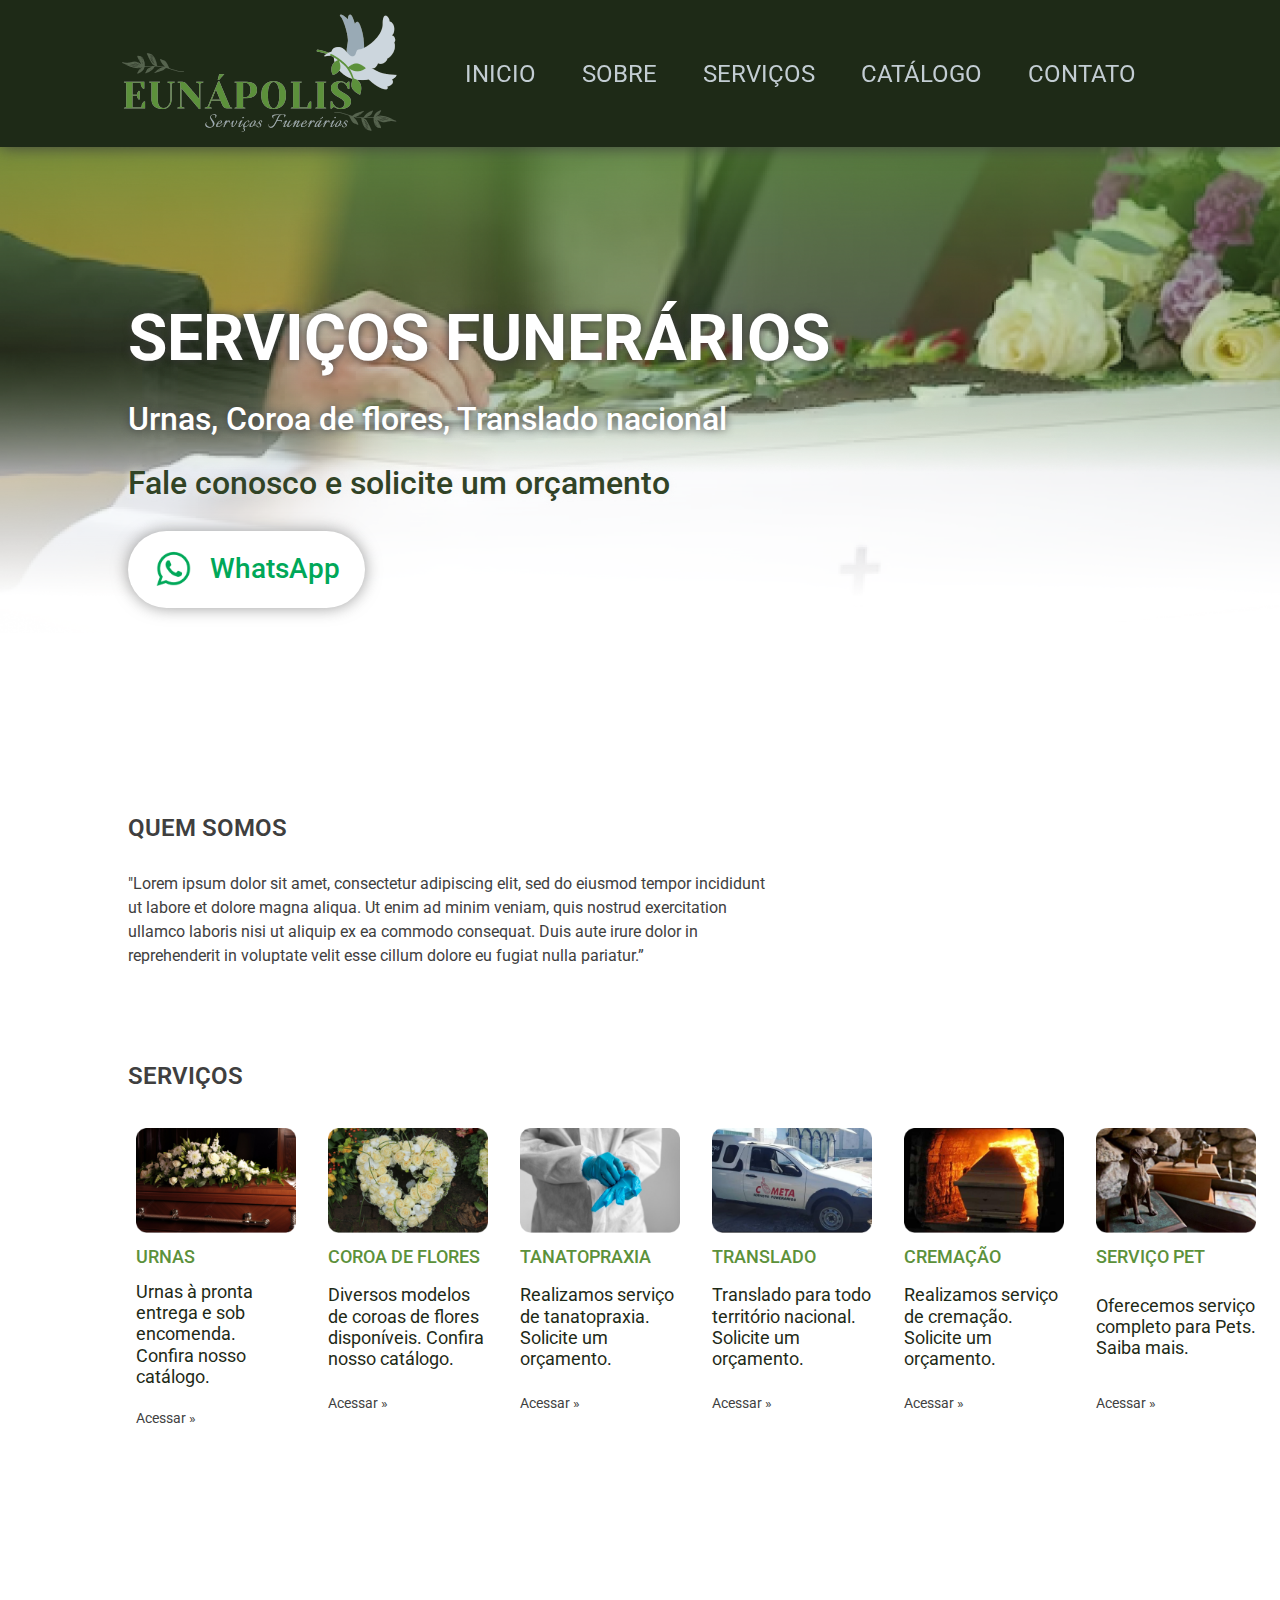
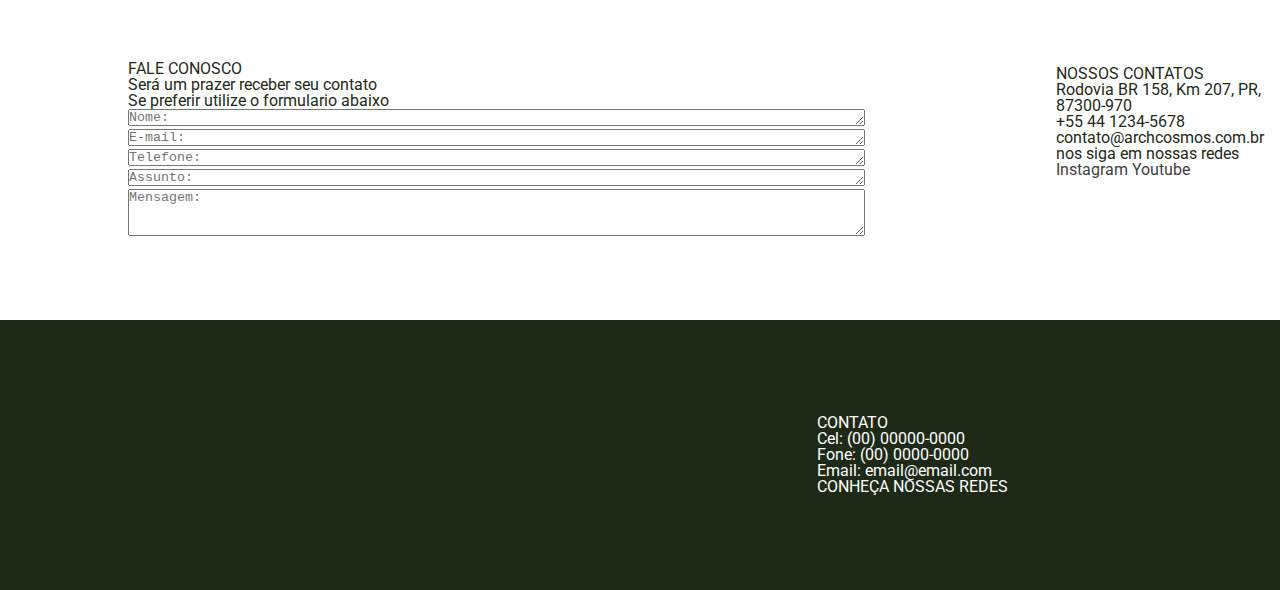
==== index.html @ b4d2496e "About and Service pages" ====
<!DOCTYPE html>
<html lang="pt-br">

<head>
  <meta charset="UTF-8" />
  <meta name="viewport" content="width=device-width, initial-scale=1.0" />

  <!-- style -->
  <link rel="stylesheet" href="reset.css" />
  <link rel="stylesheet" href="style.css" />

  <!-- fonts -->
  <link rel="preconnect" href="https://fonts.googleapis.com">
  <link rel="preconnect" href="https://fonts.gstatic.com" crossorigin>
  <link href="https://fonts.googleapis.com/css2?family=Roboto:wght@300;400;500;700;900&display=swap" rel="stylesheet">

  <title>Eunápolis</title>
  <link rel="icon" href="imagens/pombo.png" />
</head>

<body>
  <!--CABEÇALHO-->
  <header id="header">
    <nav>
      <img src="imagens/EunápolisLogo.png" alt="" class="logo" />
      <ul class="cabecalho">
        <li class="cabecalhoText">
          <ul class="menu">
            <li><a href="#home">INICIO</a></li>
            <li><a href="#about">SOBRE</a></li>
            <li><a href="#service">SERVIÇOS</a></li>
            <li><a href="">CATÁLOGO</a></li>
            <li><a href="#contact">CONTATO</a></li>
          </ul>
        </li>
      </ul>
    </nav>
  </header>
  <!--CONTEUDO-->
  <main>
    <section class="show" id="home">
      <img src="imagens/Rectangle 9.png" alt="" class="imgFundo" />
      <img src="imagens/Rectangle 11.png" alt="" class="imgFrot" />
      <div class="banner">
        <h1 class="titleShow">SERVIÇOS FUNERÁRIOS</h1>
        <h2 class="subtittleShow">
          Urnas, Coroa de flores, Translado nacional
        </h2>
        <h2 class="subtittleShow2">Fale conosco e solicite um orçamento</h2>
        <a href="" class="btn"><img src="imagens/whatsappLogo.png" alt="Logo WhatsApp">WhatsApp</a>
      </div>
    </section>
    <section class="about" id="about">
      <div>
        <h2>QUEM SOMOS</h2>
        <p>
          "Lorem ipsum dolor sit amet, consectetur adipiscing elit, sed do
          eiusmod tempor incididunt ut labore et dolore magna aliqua. Ut enim ad
          minim veniam, quis nostrud exercitation ullamco laboris nisi ut
          aliquip ex ea commodo consequat. Duis aute irure dolor in
          reprehenderit in voluptate velit esse cillum dolore eu fugiat nulla
          pariatur.”
        </p>
      </div>
      <div>
        <img src="imagens/EUNÁPOLISlogo.png" alt="" />
      </div>
    </section>
    <!--SERVIÇOS-->
    <section class="service" id="service">
      <h2 id="servico">SERVIÇOS</h2>
      <ul class="servicos">
        <li class="card-service">
          <div>
            <img src="imagens/urna.png" alt="" />
            <div>
              <h3 class="serviceTitle">URNAS</h3>
            </div>
          </div>
          <div>
            <p>
              Urnas à pronta entrega e sob encomenda. Confira nosso catálogo.
            </p>
            <a href="">Acessar &raquo;</a>
          </div>
        </li>
        <li class="card-service">
          <div>
            <img src="imagens/coroa_de_flor.png" alt="" />
            <div>
              <h3 class="serviceTitle">COROA DE FLORES</h3>
            </div>
          </div>
          <div>
            <p>
              Diversos modelos de coroas de flores disponíveis. Confira nosso
              catálogo.
            </p>
            <a href="">Acessar &raquo;</a>
          </div>
        </li>
        <li class="card-service">
          <div>
            <img src="imagens/tanopraxia.png" alt="" />
            <div>
              <h3 class="serviceTitle">TANATOPRAXIA</h3>
            </div>
          </div>
          <div>
            <p>Realizamos serviço de tanatopraxia. Solicite um orçamento.</p>
            <a href="">Acessar &raquo;</a>
          </div>
        </li>
        <li class="card-service">
          <div>
            <img src="imagens/translado.png" alt="" />
            <div>
              <h3 class="serviceTitle">TRANSLADO</h3>
            </div>
          </div>
          <div>
            <p>
              Translado para todo território nacional. Solicite um orçamento.
            </p>
            <a href="">Acessar &raquo;</a>
          </div>
        </li>
        <li class="card-service">
          <div>
            <img src="imagens/cremação.png" alt="" />
            <div>
              <h3 class="serviceTitle">CREMAÇÃO</h3>
            </div>
          </div>
          <div>
            <p>Realizamos serviço de cremação. Solicite um orçamento.</p>
            <a href="">Acessar &raquo;</a>
          </div>
        </li>
        <li class="card-service">
          <div>
            <img src="imagens/pet.png" alt="" />
            <div>
              <h3 class="serviceTitle">SERVIÇO PET</h3>
            </div>
          </div>
          <div>
            <p>Oferecemos serviço completo para Pets. Saiba mais.</p>
            <a href="">Acessar &raquo;</a>
          </div>
        </li>
      </ul>
      <!--contato-->
    </section>
    <section class="comunica" id="contact">
      <section class="comunica_texto">
        <section class="comunica_texto_formulario">
          <h1>FALE CONOSCO</h1>
          <p>Será um prazer receber seu contato</p>
          <p>Se preferir utilize o formulario abaixo</p>
          <textarea name="Nome" id="Nm" cols="90" rows="1" placeholder="Nome:"></textarea>
          <textarea name="E-mail" id="mail" cols="90" rows="1" placeholder="E-mail:"></textarea>
          <textarea name="Telefone" id="obs" cols="90" rows="1" placeholder="Telefone:"></textarea>
          <textarea name="Assunto" id="obs" cols="90" rows="1" placeholder="Assunto:"></textarea>
          <textarea name="Mensagem:" id="obs" cols="90" rows="3" placeholder="Mensagem:"></textarea>
        </section>
        <section class="comunica_texto_contato">
          <h1>NOSSOS CONTATOS</h1>
          <p>Rodovia BR 158, Km 207, PR, 87300-970</p>
          <p>+55 44 1234-5678</p>
          <p>contato@archcosmos.com.br</p>
          <h2>nos siga em nossas redes</h2>
          <section class="explica_links">
            <a href="" class="explica_link">Instagram</a>
            <a href="" class="explica_link" img>Youtube</a>
          </section>
        </section>
      </section>
    </section>
  </main>
  <!--RODAPÉ-->
  <section>
    <footer class="rodape">
      <img src="imagens/EUNÁPOLISlogo.png" alt="">
      <section>
        <p>CONTATO</p>
        <p>Cel: (00) 00000-0000</p>
        <p>Fone: (00) 0000-0000</p>
        <p>Email: email@email.com</p>
        <p>CONHEÇA NOSSAS REDES</p>
      </section>
    </footer>
  </section>
</body>

</html>
---- style.css ----
@import url('https://fonts.googleapis.com/css2?family=Roboto&display=swap');

* {
    box-sizing: border-box;
    margin: 0;
    padding: 0;
}

/* base */
:root {
    --color-primary: #1e2a17;
    --color-white: white;
    --color-gray: #3f3f3f;
    --color-light-gray: #c3cdd3;
    --color-green: #314326;
    --color-custom: #5c913b;
    font-family: 'Roboto', sans-serif;
    font-family: "Roboto", sans-serif;
    font-style: normal;
    margin: 0%;
    padding: 0%; 
    scroll-behavior: smooth;
}

main {
    margin-top: 5.7rem;
    position: relative;
    display: inline-block;
}

header {
    padding: 0.75rem 6.5rem;
}

section {
    justify-content: center;
}

section:first-child {
    margin-top: 3.5rem;
}

a {
    text-decoration: none;
    color: var(--color-gray);
}

#about,
#service,
#contact {
    padding: 3rem 8rem;
}

/* navigation */
#header {
    width: 100%;
    position: fixed;
    top: 0;
    z-index: 100;
    background-color: var(--color-primary);
    box-shadow: 0 0 1rem var(--color-gray);
}

nav {
    display: flex;
    justify-content: space-between;
}

nav img{
    height: min-content;
}

.cabecalho {
    display: flex;
    justify-content: space-around;
    align-items: center;
}

.cabecalho li {
    list-style: none;
    display: inline;
    margin: 0 20px;
    font-size: 1.5rem;
    font-weight: 400;
}

.cabecalho li a {
    color: var(--color-light-gray);
}

/* home */
.show img {
    max-width: 100%;
    height: auto;
}

.show img {
    max-width: 100%;
    height: auto;
    position: absolute;
    z-index: -1;
}

.imgFundo {
    z-index: -2;
}

.banner {
    padding: 10rem 8rem;
}

.banner h1, 
.banner h2 {
    margin-bottom: 2rem;
}

.titleShow {
    color: var(--color-white);
    font-size: 4rem; /* Added font-size property */
    font-weight: 700;
    text-shadow: 0 0 0.5rem var(--color-gray);
}

.subtittleShow {
    color: var(--color-white);
    font-size: 2rem;
    font-weight: 500;
    text-shadow: 0 0 0.5rem var(--color-gray);
}

.subtittleShow2 {
    color: var(--color-green);
    font-size: 2rem;
    font-weight: 500;
    text-shadow: 0 0 0.5rem rgba(241, 241, 241, 0.75);
}

.show .btn {
    background-color: var(--color-white);
    display: flex;
    justify-content: center;
    align-items: center;
    width: 18.5vw;
    height: 8.5vh;
    color: #00A859;
    box-shadow: 0 0 1rem rgba(122, 122, 122, 0.75);
    border-radius: 25rem;
    font-size: 1.75rem;
    font-weight: 500;
}

.show .btn img {
    position: relative;
    z-index: 0;
    height: 2.5rem;
    margin-right: 1rem;
}

/* about */
.about {
    display: flex;
    justify-content: space-between;
    color: var(--color-gray);
    line-height: 1.5em;
}

.about h2 {
    font-weight: 600;
    font-size: 1.5rem;
    color: var(--color-gray);
    margin-bottom: 2rem;
}

.about div {
    max-width: 40rem;
}

.about img {
    width: 110%;
}

/* services */
.service h2 {
    font-weight: 600;
    font-size: 1.5rem;
    color: var(--color-gray);
    margin-bottom: 2rem;
}

.servicos p {
    font-size: 1.1rem;
    line-height: 1.2em;
    color: var(--color-primary);
    margin-bottom: 1rem;
}
.servicos h3 {
    font-size: 1.1rem;
    color: var(--color-custom);
    font-weight: 500;
}
.servicos {
    display: flex;
    justify-content: space-around;
    height: 300px ;
    color: var(--color-white);
}

.card-service {
    margin: 0 0.5rem;
    padding: 0.5rem;
    display: grid;
}

.servicos li:first-child {
    margin: 0 0.5rem 0 0;
}

.servicos li:last-child {
    margin: 0 0 0 0.5rem;
}

.card-service div {
    width: 100%;
    margin-bottom: 0.5rem;
    height: fit-content;
    display: grid;
}

.card-service div:last-child {
    height: 100%;
}

.card-service div div {
    justify-content: start;
}

.card-service img {
    margin-bottom: 1rem;
    width:10rem;
    height: auto;
}

.card-service a {
    font-size: 0.9rem;
    align-self: end;
}


.comunica_texto {
    display: flex;
    justify-content: space-between;
    align-items: center;
    height: 300px;
    color: var(--color-primary);
}




.rodape {
    display: flex;
    justify-content: space-around;
    align-items: center;
    height: 270px;
    background-color: var(--color-primary);
    color: var(--color-white);
}
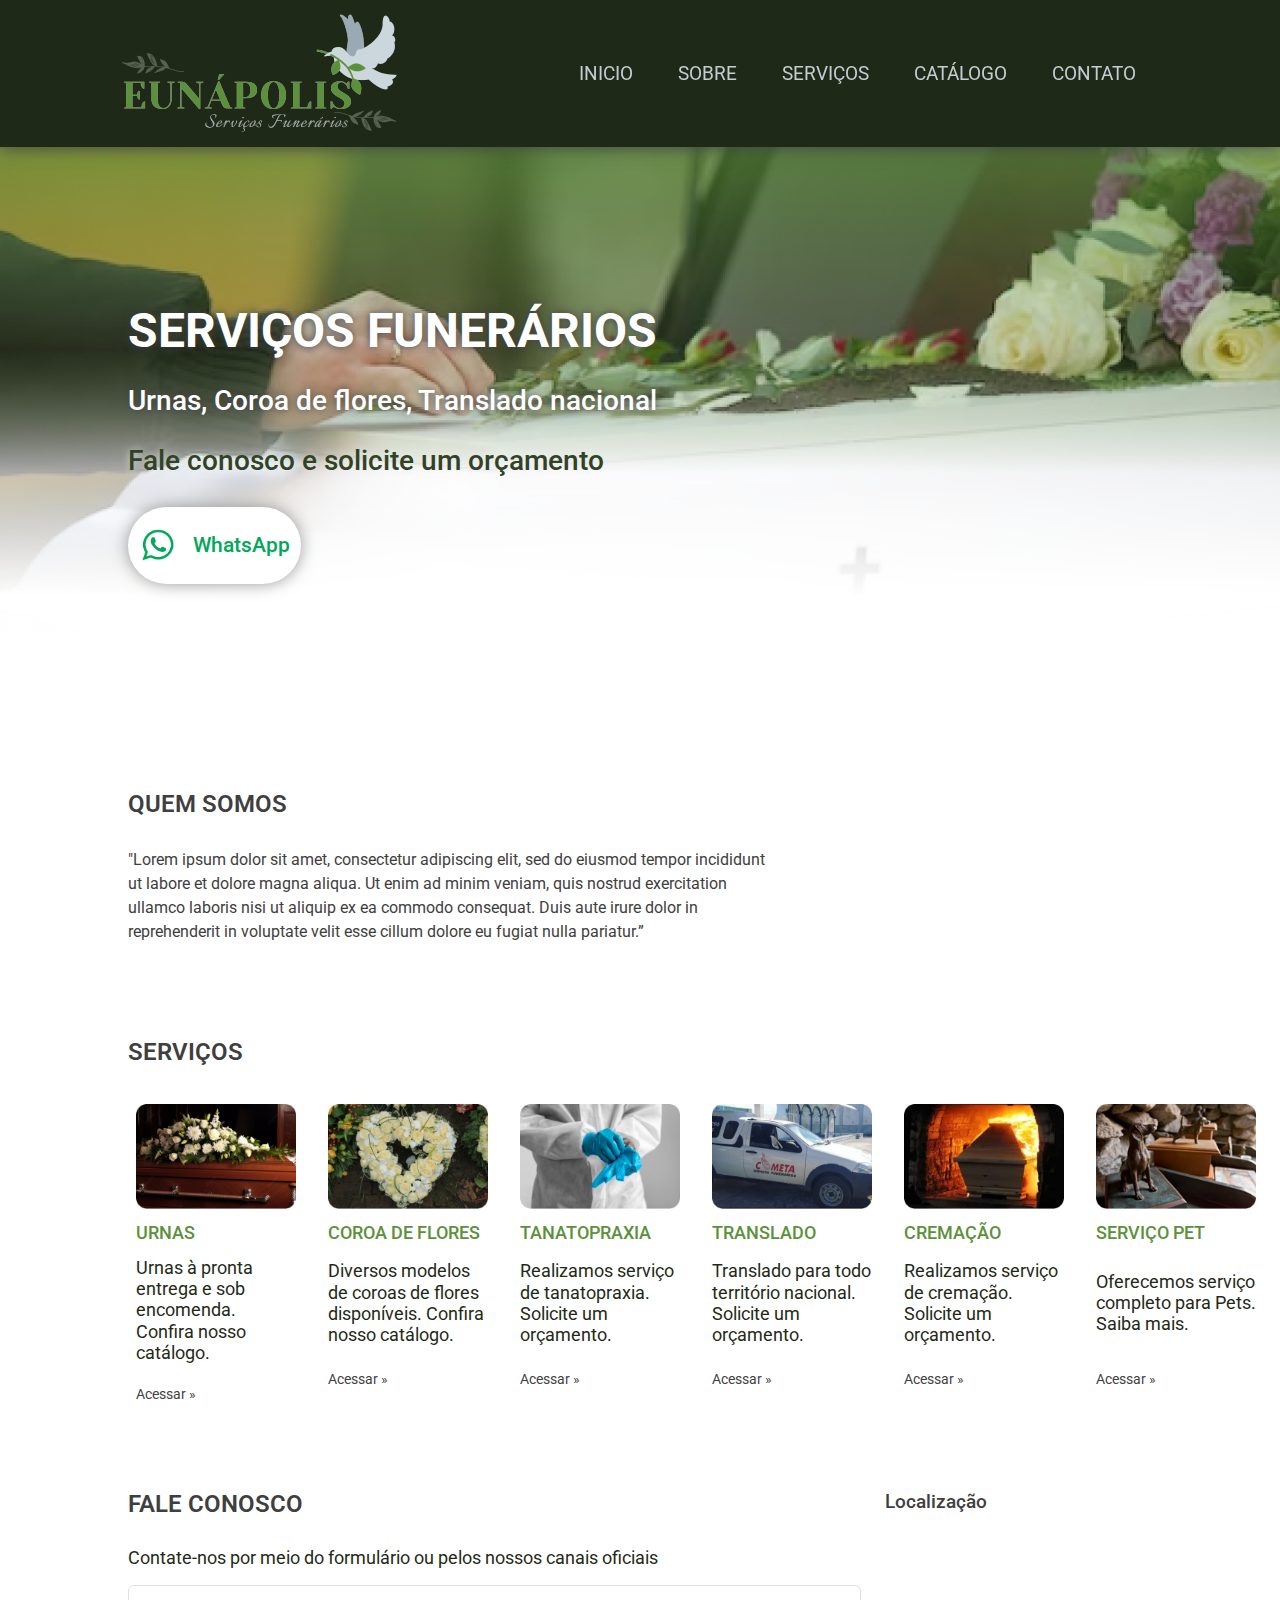
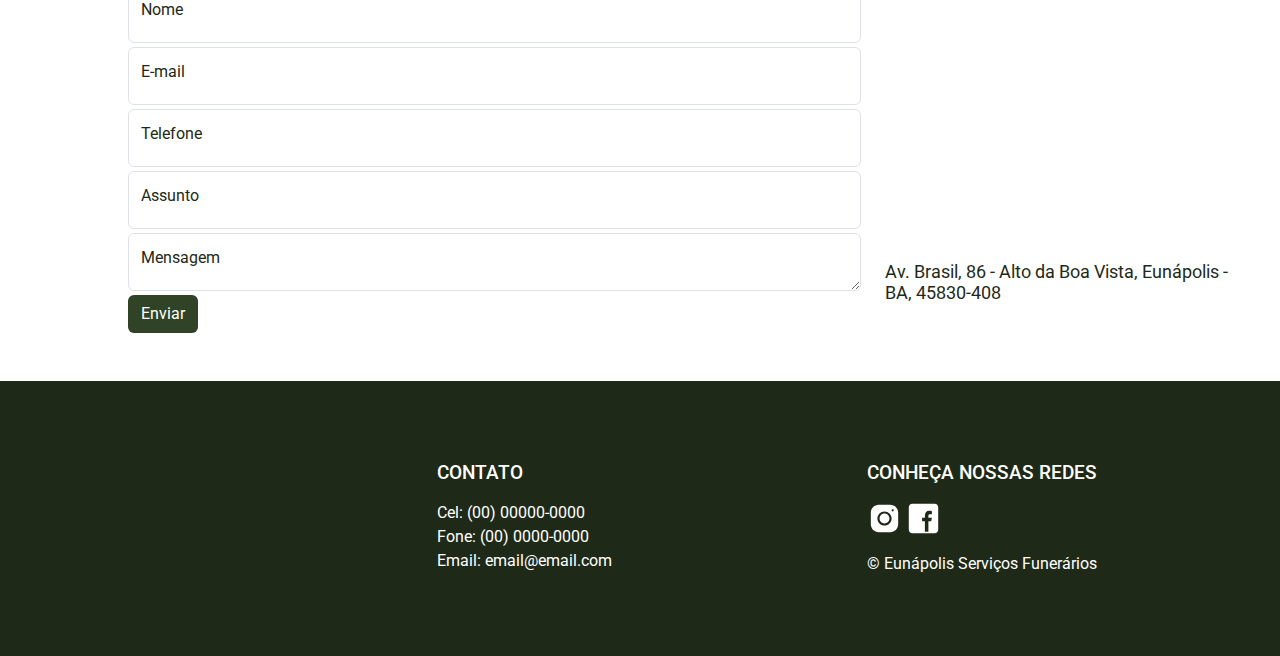
==== commit e2112de8: "Formulário de contato e footer" ====
--- a/index.html
+++ b/index.html
@@ -5,6 +5,15 @@
   <meta charset="UTF-8" />
   <meta name="viewport" content="width=device-width, initial-scale=1.0" />
 
+  <!-- bootstrap -->
+  <link href="https://cdn.jsdelivr.net/npm/bootstrap@5.3.3/dist/css/bootstrap.min.css" rel="stylesheet"
+    integrity="sha384-QWTKZyjpPEjISv5WaRU9OFeRpok6YctnYmDr5pNlyT2bRjXh0JMhjY6hW+ALEwIH" crossorigin="anonymous">
+  <script src="https://cdn.jsdelivr.net/npm/@popperjs/core@2.11.8/dist/umd/popper.min.js"
+    integrity="sha384-I7E8VVD/ismYTF4hNIPjVp/Zjvgyol6VFvRkX/vR+Vc4jQkC+hVqc2pM8ODewa9r"
+    crossorigin="anonymous"></script>
+  <script src="https://cdn.jsdelivr.net/npm/bootstrap@5.3.3/dist/js/bootstrap.min.js"
+    integrity="sha384-0pUGZvbkm6XF6gxjEnlmuGrJXVbNuzT9qBBavbLwCsOGabYfZo0T0to5eqruptLy"
+    crossorigin="anonymous"></script>
   <!-- style -->
   <link rel="stylesheet" href="reset.css" />
   <link rel="stylesheet" href="style.css" />
@@ -23,7 +32,7 @@
   <header id="header">
     <nav>
       <img src="imagens/EunápolisLogo.png" alt="" class="logo" />
-      <ul class="cabecalho">
+      <ul class="header">
         <li class="cabecalhoText">
           <ul class="menu">
             <li><a href="#home">INICIO</a></li>
@@ -51,19 +60,21 @@
       </div>
     </section>
     <section class="about" id="about">
-      <div>
-        <h2>QUEM SOMOS</h2>
-        <p>
-          "Lorem ipsum dolor sit amet, consectetur adipiscing elit, sed do
-          eiusmod tempor incididunt ut labore et dolore magna aliqua. Ut enim ad
-          minim veniam, quis nostrud exercitation ullamco laboris nisi ut
-          aliquip ex ea commodo consequat. Duis aute irure dolor in
-          reprehenderit in voluptate velit esse cillum dolore eu fugiat nulla
-          pariatur.”
-        </p>
-      </div>
-      <div>
-        <img src="imagens/EUNÁPOLISlogo.png" alt="" />
+      <div class="row">
+        <div class="col-7 me-5">
+          <h2>QUEM SOMOS</h2>
+          <p>
+            "Lorem ipsum dolor sit amet, consectetur adipiscing elit, sed do
+            eiusmod tempor incididunt ut labore et dolore magna aliqua. Ut enim ad
+            minim veniam, quis nostrud exercitation ullamco laboris nisi ut
+            aliquip ex ea commodo consequat. Duis aute irure dolor in
+            reprehenderit in voluptate velit esse cillum dolore eu fugiat nulla
+            pariatur.”
+          </p>
+        </div>
+        <div class="col-4 ms-5 d-flex align-items-center">
+          <img src="imagens/EUNÁPOLISlogo.png" alt="" />
+        </div>
       </div>
     </section>
     <!--SERVIÇOS-->
@@ -152,45 +163,84 @@
       </ul>
       <!--contato-->
     </section>
-    <section class="comunica" id="contact">
-      <section class="comunica_texto">
-        <section class="comunica_texto_formulario">
-          <h1>FALE CONOSCO</h1>
-          <p>Será um prazer receber seu contato</p>
-          <p>Se preferir utilize o formulario abaixo</p>
-          <textarea name="Nome" id="Nm" cols="90" rows="1" placeholder="Nome:"></textarea>
-          <textarea name="E-mail" id="mail" cols="90" rows="1" placeholder="E-mail:"></textarea>
-          <textarea name="Telefone" id="obs" cols="90" rows="1" placeholder="Telefone:"></textarea>
-          <textarea name="Assunto" id="obs" cols="90" rows="1" placeholder="Assunto:"></textarea>
-          <textarea name="Mensagem:" id="obs" cols="90" rows="3" placeholder="Mensagem:"></textarea>
-        </section>
-        <section class="comunica_texto_contato">
-          <h1>NOSSOS CONTATOS</h1>
-          <p>Rodovia BR 158, Km 207, PR, 87300-970</p>
-          <p>+55 44 1234-5678</p>
-          <p>contato@archcosmos.com.br</p>
-          <h2>nos siga em nossas redes</h2>
-          <section class="explica_links">
-            <a href="" class="explica_link">Instagram</a>
-            <a href="" class="explica_link" img>Youtube</a>
-          </section>
-        </section>
-      </section>
+    <section class="contact" id="contact">
+      <div class="row">
+        <div class="col-8">
+          <div>
+            <h2>FALE CONOSCO</h2>
+            <p>Contate-nos por meio do formulário ou pelos nossos canais oficiais</p>
+          </div>
+          <div>
+            <form action="">
+              <div class="form-floating mb-1">
+                <input type="text" class="form-control" id="name" placeholder="Olício Dias">
+                <label for="name">Nome</label>
+              </div>
+              <div class="form-floating mb-1">
+                <input type="email" class="form-control" id="email" placeholder="nome@exemplo.com">
+                <label for="email">E-mail</label>
+              </div>
+              <div class="form-floating mb-1">
+                <input type="text" class="form-control" id="phone" placeholder="(99) 99999-9999">
+                <label for="phone">Telefone</label>
+              </div>
+              <div class="form-floating mb-1">
+                <input type="text" class="form-control" id="subject" placeholder="Orçamento">
+                <label for="subject">Assunto</label>
+              </div>
+              <div class="form-floating mb-1">
+                <textarea class="form-control" placeholder="Descreva a mensagem" id="message"></textarea>
+                <label for="message">Mensagem</label>
+              </div>
+              <button type="submit" class="btn">Enviar</button>
+            </form>
+          </div>
+        </div>
+        <div class="comunica_texto_contato col-4">
+          <h4>Localização</h4>
+          <div class="mb-3">
+            <iframe src="https://www.google.com/maps/embed?pb=!1m18!1m12!1m3!1d3827.7071858144154!2d-39.57682062306357!3d-16.388871997465603!2m3!1f0!2f0!3f0!3m2!1i1024!2i768!4f13.1!3m3!1m2!1s0x7366de176ff220f%3A0x27ff2ff4bc3f4500!2sAv.%20Brasil%2C%2086%20-%20Alto%20da%20Boa%20Vista%2C%20Eun%C3%A1polis%20-%20BA%2C%2045830-408!5e0!3m2!1spt-BR!2sbr!4v1711850616106!5m2!1spt-BR!2sbr" width="400" height="300" style="border:0;" allowfullscreen="" loading="lazy" referrerpolicy="no-referrer-when-downgrade"></iframe>
+          </div>
+          <div>
+            <p>Av. Brasil, 86 - Alto da Boa Vista, Eunápolis - BA, 45830-408</p>
+          </div>
+        </div>
+      </div>
+      </div>
     </section>
   </main>
   <!--RODAPÉ-->
-  <section>
-    <footer class="rodape">
-      <img src="imagens/EUNÁPOLISlogo.png" alt="">
-      <section>
-        <p>CONTATO</p>
-        <p>Cel: (00) 00000-0000</p>
-        <p>Fone: (00) 0000-0000</p>
-        <p>Email: email@email.com</p>
-        <p>CONHEÇA NOSSAS REDES</p>
-      </section>
-    </footer>
-  </section>
+  <footer class="footer">
+    <img src="imagens/EUNÁPOLISlogo.png" alt="">
+    <div>
+      <h4>CONTATO</h4>
+      <p>Cel: (00) 00000-0000</p>
+      <p>Fone: (00) 0000-0000</p>
+      <p>Email: email@email.com</p>
+    </div>
+    <div>
+      <h4>CONHEÇA NOSSAS REDES</h4>
+      <div class="mb-3">
+        <a href="" class="explica_link">
+          <svg xmlns="http://www.w3.org/2000/svg" x="0px" y="0px" width="35" height="35" viewBox="0 0 64 64"
+            style="fill:#FFFFFF;">
+            <path
+              d="M 21.580078 7 C 13.541078 7 7 13.544938 7 21.585938 L 7 42.417969 C 7 50.457969 13.544938 57 21.585938 57 L 42.417969 57 C 50.457969 57 57 50.455062 57 42.414062 L 57 21.580078 C 57 13.541078 50.455062 7 42.414062 7 L 21.580078 7 z M 47 15 C 48.104 15 49 15.896 49 17 C 49 18.104 48.104 19 47 19 C 45.896 19 45 18.104 45 17 C 45 15.896 45.896 15 47 15 z M 32 19 C 39.17 19 45 24.83 45 32 C 45 39.17 39.169 45 32 45 C 24.83 45 19 39.169 19 32 C 19 24.831 24.83 19 32 19 z M 32 23 C 27.029 23 23 27.029 23 32 C 23 36.971 27.029 41 32 41 C 36.971 41 41 36.971 41 32 C 41 27.029 36.971 23 32 23 z">
+            </path>
+          </svg>
+        </a>
+        <a href="" class="explica_link" img>
+          <svg xmlns="http://www.w3.org/2000/svg" x="0px" y="0px" width="35" height="35" viewBox="0 0 50 50"
+            style="fill:#FFFFFF;">
+            <path
+              d="M41,4H9C6.24,4,4,6.24,4,9v32c0,2.76,2.24,5,5,5h32c2.76,0,5-2.24,5-5V9C46,6.24,43.76,4,41,4z M37,19h-2c-2.14,0-3,0.5-3,2 v3h5l-1,5h-4v15h-5V29h-4v-5h4v-3c0-4,2-7,6-7c2.9,0,4,1,4,1V19z">
+            </path>
+          </svg>
+        </a>
+      </div>
+      <p>&copy; Eunápolis Serviços Funerários
+      </p>
+  </footer>
 </body>
 
 </html>--- a/style.css
+++ b/style.css
@@ -71,21 +71,21 @@
     height: min-content;
 }
 
-.cabecalho {
+.header {
     display: flex;
     justify-content: space-around;
     align-items: center;
 }
 
-.cabecalho li {
+.header li {
     list-style: none;
     display: inline;
     margin: 0 20px;
-    font-size: 1.5rem;
+    font-size: 1.2rem;
     font-weight: 400;
 }
 
-.cabecalho li a {
+.header li a {
     color: var(--color-light-gray);
 }
 
@@ -117,21 +117,21 @@
 
 .titleShow {
     color: var(--color-white);
-    font-size: 4rem; /* Added font-size property */
+    font-size: 3rem; /* Added font-size property */
     font-weight: 700;
     text-shadow: 0 0 0.5rem var(--color-gray);
 }
 
 .subtittleShow {
     color: var(--color-white);
-    font-size: 2rem;
+    font-size: 1.75rem;
     font-weight: 500;
     text-shadow: 0 0 0.5rem var(--color-gray);
 }
 
 .subtittleShow2 {
     color: var(--color-green);
-    font-size: 2rem;
+    font-size: 1.75rem;
     font-weight: 500;
     text-shadow: 0 0 0.5rem rgba(241, 241, 241, 0.75);
 }
@@ -141,19 +141,19 @@
     display: flex;
     justify-content: center;
     align-items: center;
-    width: 18.5vw;
+    width: 13.5vw;
     height: 8.5vh;
     color: #00A859;
     box-shadow: 0 0 1rem rgba(122, 122, 122, 0.75);
     border-radius: 25rem;
-    font-size: 1.75rem;
+    font-size: 1.3rem;
     font-weight: 500;
 }
 
 .show .btn img {
     position: relative;
     z-index: 0;
-    height: 2.5rem;
+    height: 2.25rem;
     margin-right: 1rem;
 }
 
@@ -170,10 +170,6 @@
     font-size: 1.5rem;
     color: var(--color-gray);
     margin-bottom: 2rem;
-}
-
-.about div {
-    max-width: 40rem;
 }
 
 .about img {
@@ -194,11 +190,13 @@
     color: var(--color-primary);
     margin-bottom: 1rem;
 }
+
 .servicos h3 {
     font-size: 1.1rem;
     color: var(--color-custom);
     font-weight: 500;
 }
+
 .servicos {
     display: flex;
     justify-content: space-around;
@@ -222,6 +220,7 @@
 
 .card-service div {
     width: 100%;
+    max-width: 30rem;
     margin-bottom: 0.5rem;
     height: fit-content;
     display: grid;
@@ -247,22 +246,60 @@
 }
 
 
-.comunica_texto {
+/* contact */
+.contact {
     display: flex;
     justify-content: space-between;
-    align-items: center;
-    height: 300px;
     color: var(--color-primary);
 }
 
-
-
-
-.rodape {
+.contact h2 {
+    font-weight: 600;
+    font-size: 1.5rem;
+    color: var(--color-gray);
+    margin-bottom: 2rem;
+}
+
+.contact p {
+    font-size: 1.1rem;
+    line-height: 1.2em;
+    color: var(--color-primary);
+    margin-bottom: 1rem;
+}
+
+.contact h4 {
+    font-weight: 500;
+    font-size: 1.2rem;
+    color: var(--color-gray);
+    margin-bottom: 2rem;
+}
+
+.contact .row {
+    width: 100%;
+}
+
+.contact .btn {
+    color: var(--color-white);
+    background-color: var(--color-green);
+}
+
+.contact button.btn:hover {
+    background-color: var(--color-custom);
+}
+
+/* footer */
+.footer {
     display: flex;
     justify-content: space-around;
-    align-items: center;
-    height: 270px;
+    align-items: flex-start;
+    padding: 5rem 3.5rem;
     background-color: var(--color-primary);
     color: var(--color-white);
-}+    line-height: 1.5em;
+}
+
+footer h4 {
+    font-weight: 500;
+    font-size: 1.2rem;
+    margin-bottom: 1rem;
+}
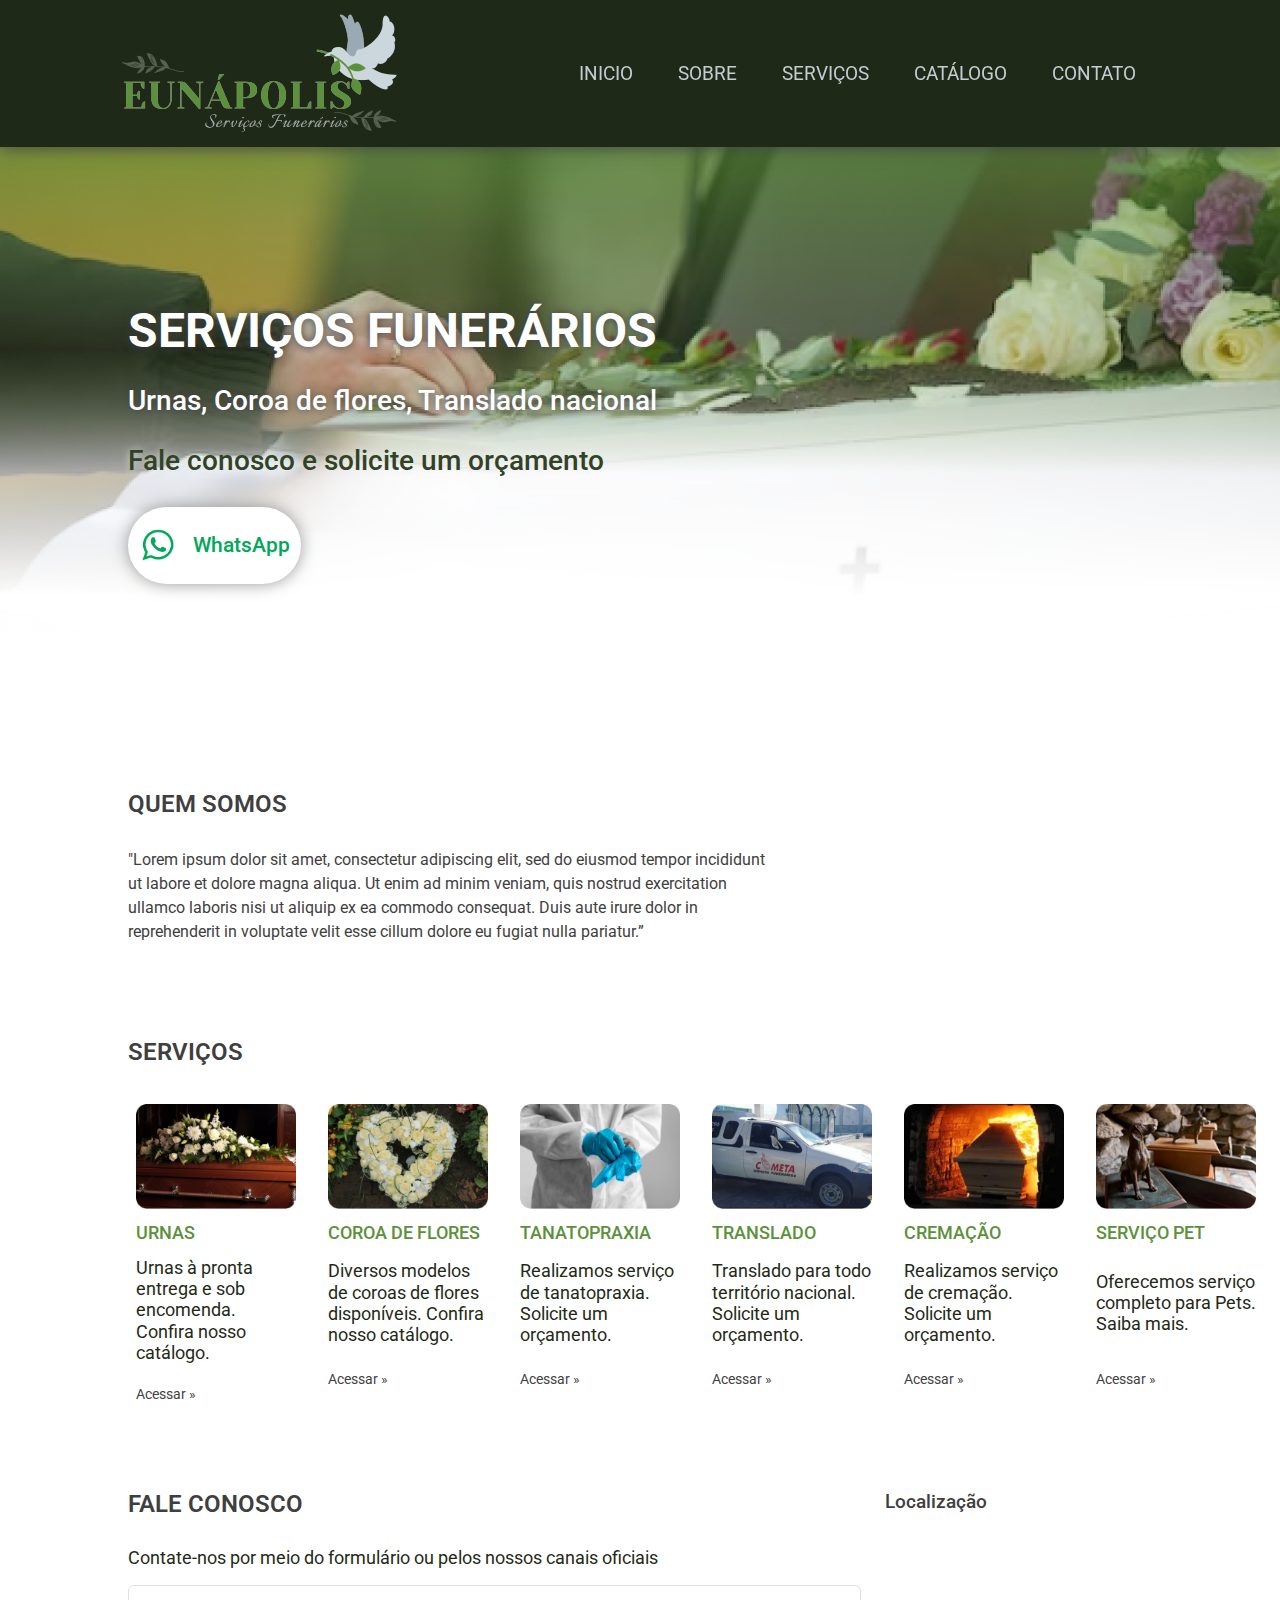
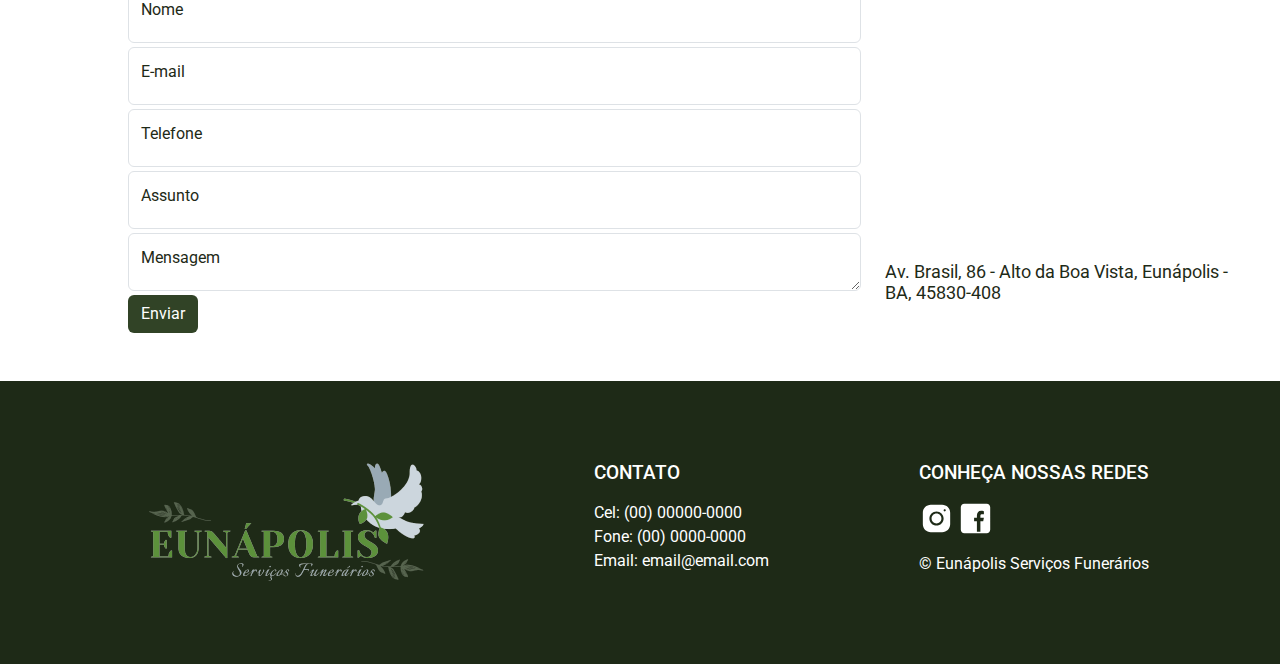
==== commit ee37d1b6: "Update logo footer" ====
--- a/index.html
+++ b/index.html
@@ -211,7 +211,7 @@
   </main>
   <!--RODAPÉ-->
   <footer class="footer">
-    <img src="imagens/EUNÁPOLISlogo.png" alt="">
+    <img src="imagens/EunápolisLogo.png" alt="">
     <div>
       <h4>CONTATO</h4>
       <p>Cel: (00) 00000-0000</p>
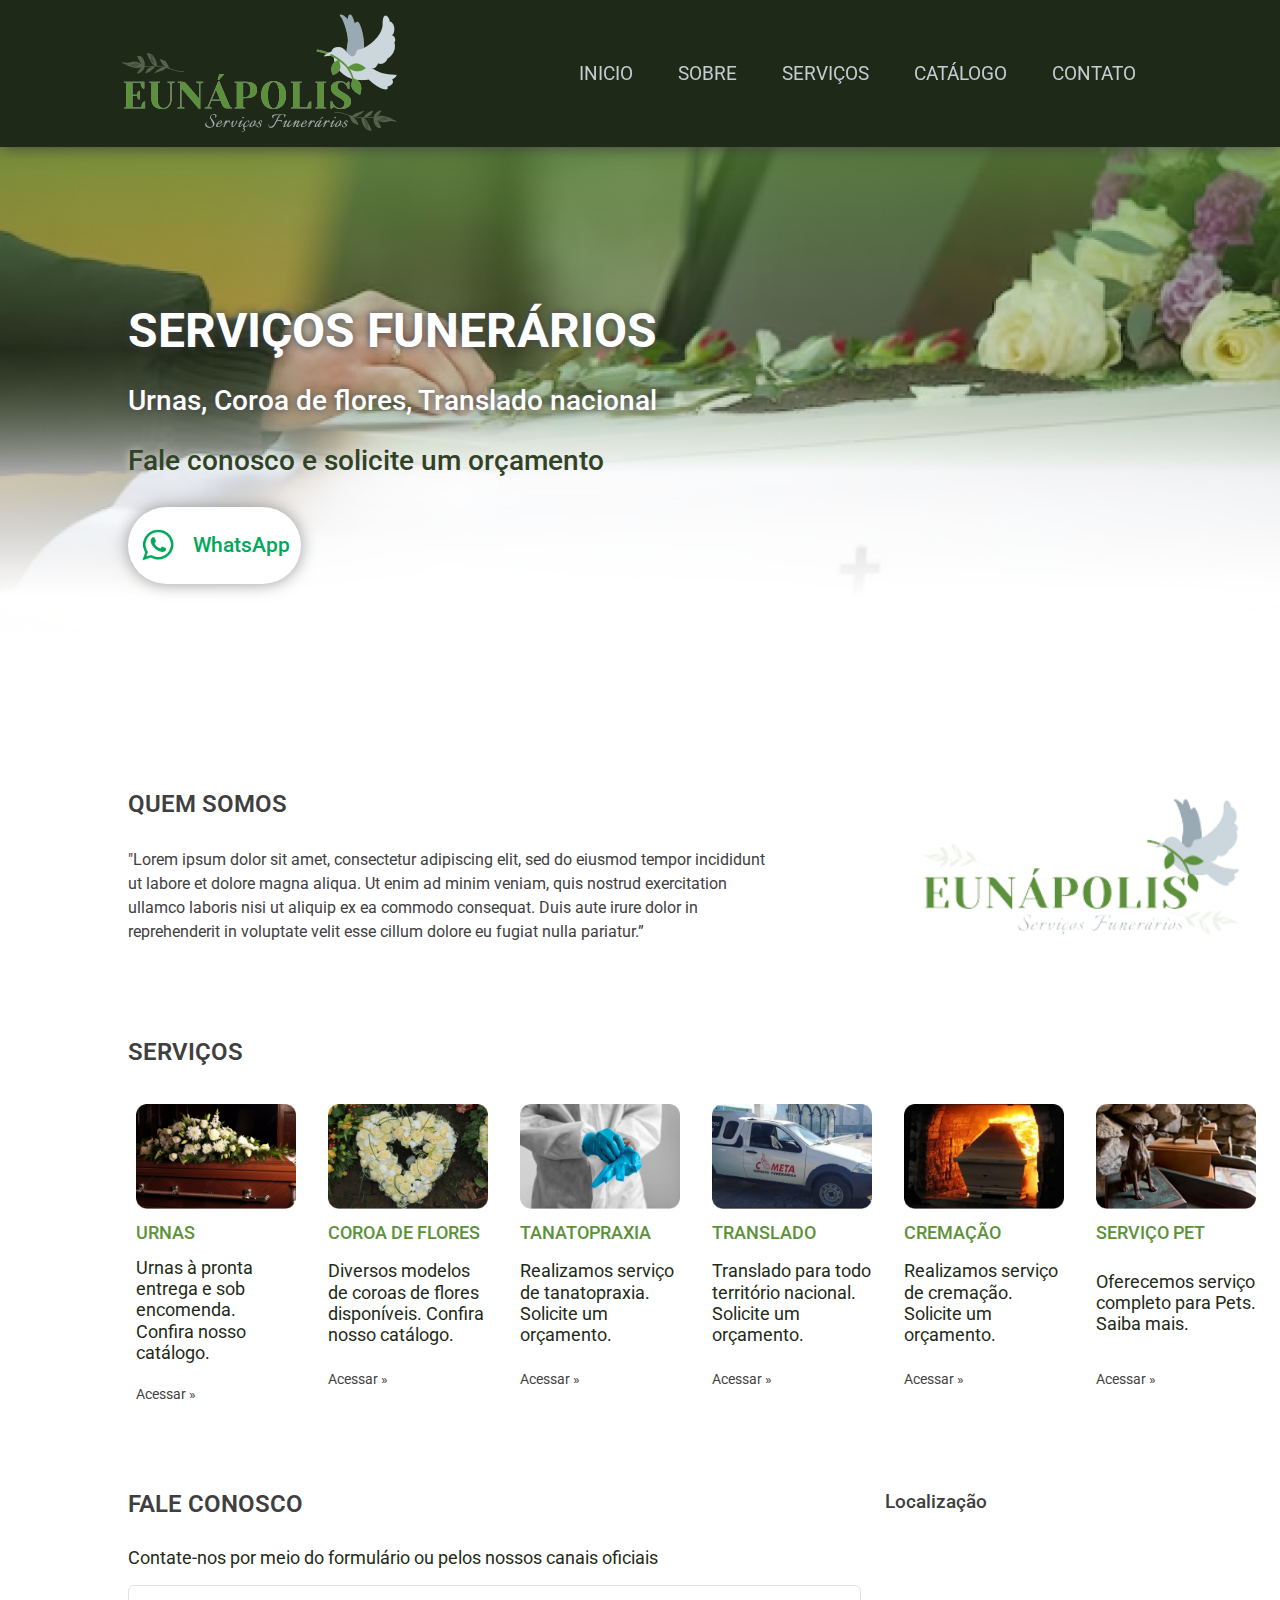
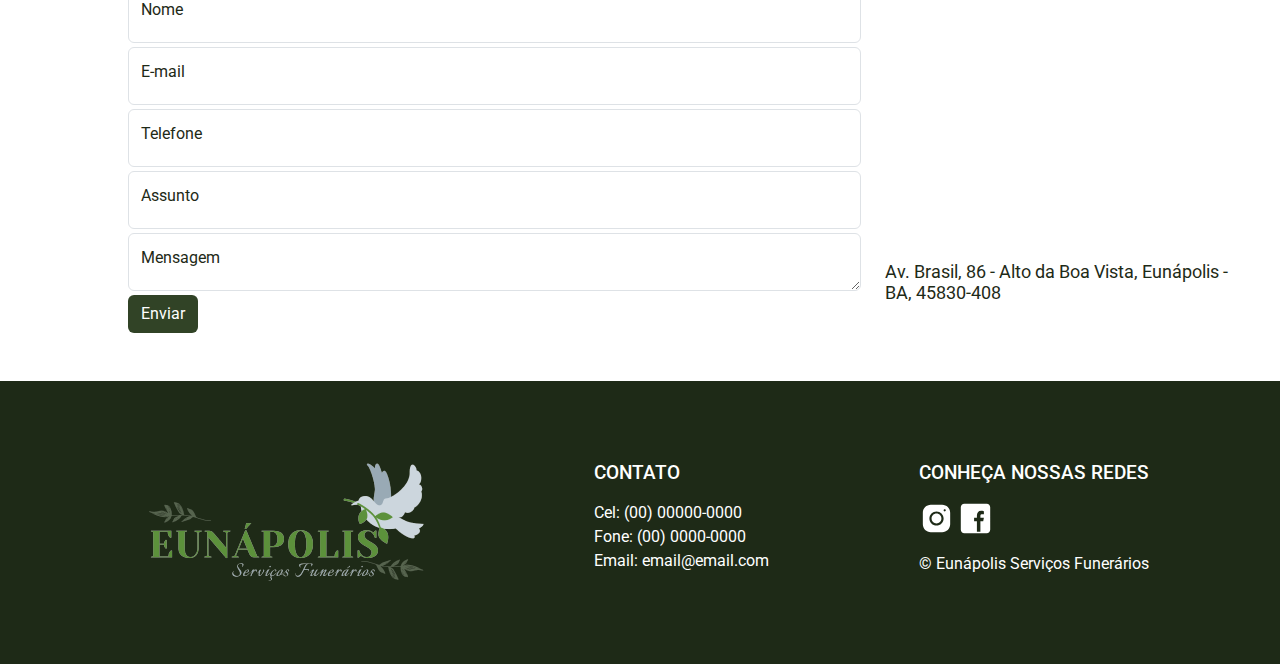
==== commit d3462400: "Update logo about" ====
--- a/index.html
+++ b/index.html
@@ -73,7 +73,7 @@
           </p>
         </div>
         <div class="col-4 ms-5 d-flex align-items-center">
-          <img src="imagens/EUNÁPOLISlogo.png" alt="" />
+          <img src="imagens/EunápolisLogo.png" alt="" />
         </div>
       </div>
     </section>
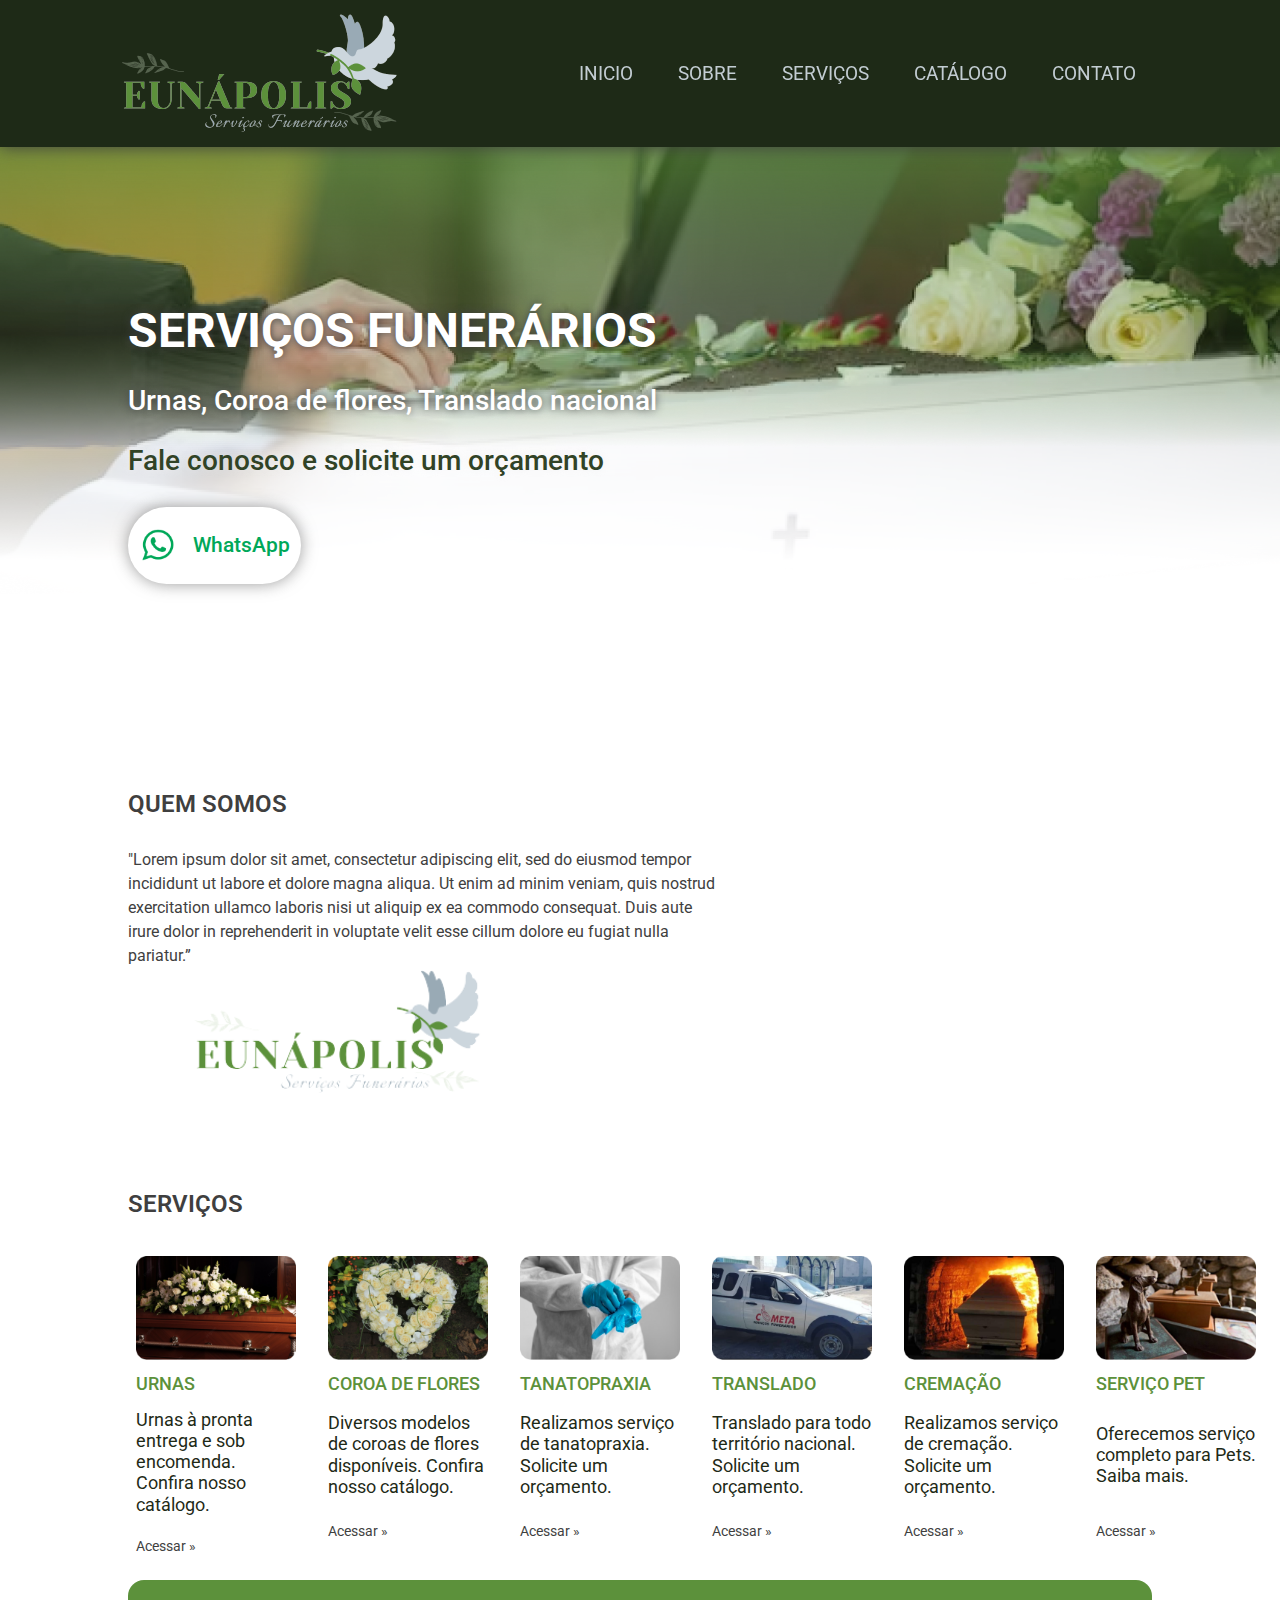
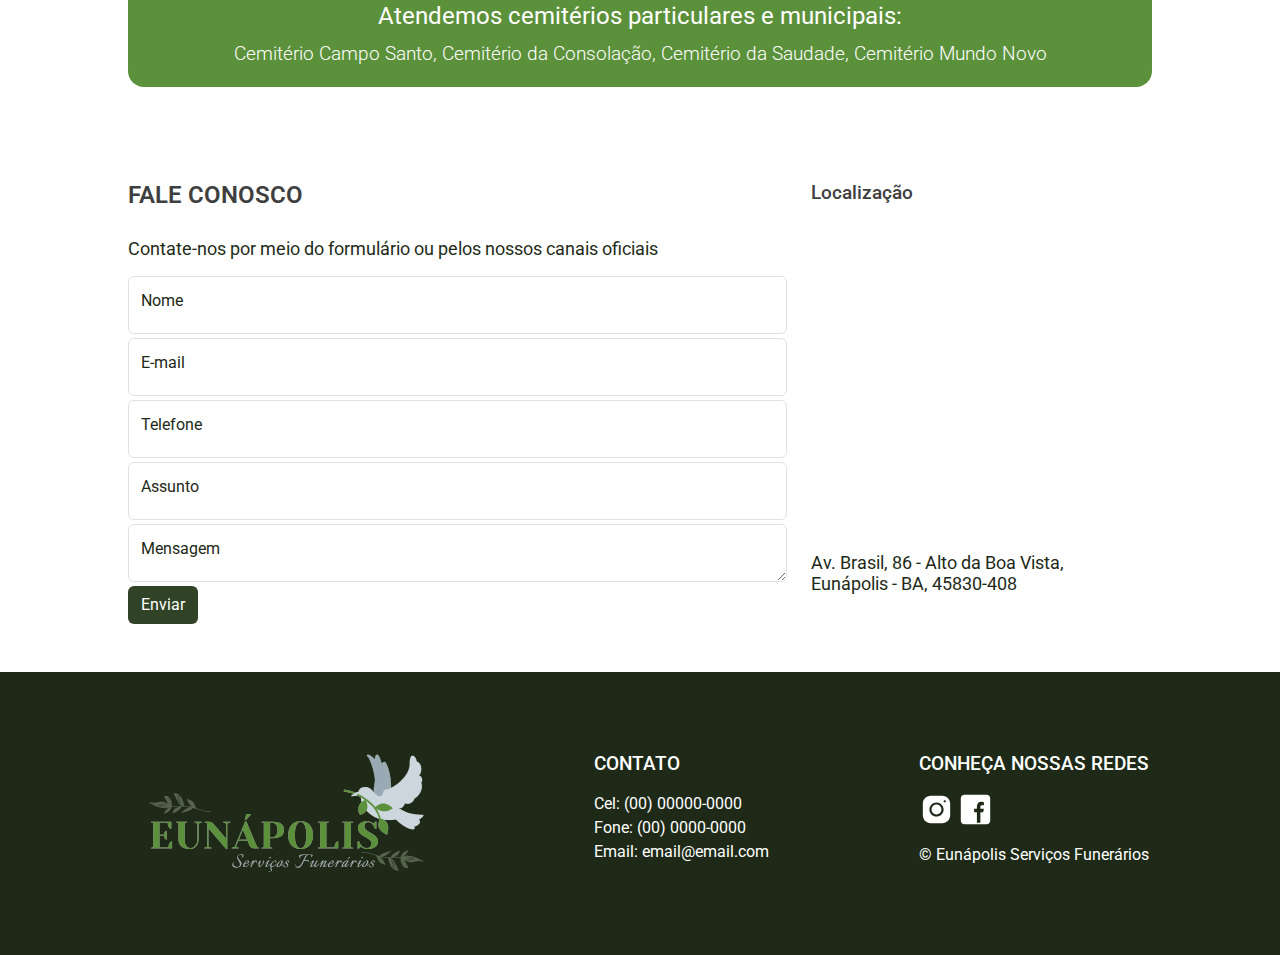
==== commit 67111b42: "Catálogo" ====
--- a/index.html
+++ b/index.html
@@ -14,6 +14,16 @@
   <script src="https://cdn.jsdelivr.net/npm/bootstrap@5.3.3/dist/js/bootstrap.min.js"
     integrity="sha384-0pUGZvbkm6XF6gxjEnlmuGrJXVbNuzT9qBBavbLwCsOGabYfZo0T0to5eqruptLy"
     crossorigin="anonymous"></script>
+
+  <!-- JQuery -->
+  <script src="//code.jquery.com/jquery-1.10.2.js"></script>
+  <script>
+    $(function () {
+      $("#header").load("header.html");
+      $("#footer").load("footer.html");
+    });
+  </script>
+
   <!-- style -->
   <link rel="stylesheet" href="reset.css" />
   <link rel="stylesheet" href="style.css" />
@@ -28,24 +38,11 @@
 </head>
 
 <body>
-  <!--CABEÇALHO-->
+  <!-- CABEÇALHO -->
   <header id="header">
-    <nav>
-      <img src="imagens/EunápolisLogo.png" alt="" class="logo" />
-      <ul class="header">
-        <li class="cabecalhoText">
-          <ul class="menu">
-            <li><a href="#home">INICIO</a></li>
-            <li><a href="#about">SOBRE</a></li>
-            <li><a href="#service">SERVIÇOS</a></li>
-            <li><a href="">CATÁLOGO</a></li>
-            <li><a href="#contact">CONTATO</a></li>
-          </ul>
-        </li>
-      </ul>
-    </nav>
+    
   </header>
-  <!--CONTEUDO-->
+  <!-- CONTEÚDO -->
   <main>
     <section class="show" id="home">
       <img src="imagens/Rectangle 9.png" alt="" class="imgFundo" />
@@ -59,6 +56,7 @@
         <a href="" class="btn"><img src="imagens/whatsappLogo.png" alt="Logo WhatsApp">WhatsApp</a>
       </div>
     </section>
+    <!-- SOBRE -->
     <section class="about" id="about">
       <div class="row">
         <div class="col-7 me-5">
@@ -77,7 +75,7 @@
         </div>
       </div>
     </section>
-    <!--SERVIÇOS-->
+    <!-- SERVIÇOS -->
     <section class="service" id="service">
       <h2 id="servico">SERVIÇOS</h2>
       <ul class="servicos">
@@ -112,7 +110,7 @@
         </li>
         <li class="card-service">
           <div>
-            <img src="imagens/tanopraxia.png" alt="" />
+            <img src="imagens/tanatopraxia.png" alt="" />
             <div>
               <h3 class="serviceTitle">TANATOPRAXIA</h3>
             </div>
@@ -161,8 +159,12 @@
           </div>
         </li>
       </ul>
-      <!--contato-->
-    </section>
+      <div class="locationInfo">
+        <p>Atendemos cemitérios particulares e municipais:</p>
+        <p>Cemitério Campo Santo, Cemitério da Consolação, Cemitério da Saudade, Cemitério Mundo Novo</p>
+      </div>
+    </section>
+    <!-- CONTATO -->
     <section class="contact" id="contact">
       <div class="row">
         <div class="col-8">
@@ -209,37 +211,9 @@
       </div>
     </section>
   </main>
-  <!--RODAPÉ-->
-  <footer class="footer">
-    <img src="imagens/EunápolisLogo.png" alt="">
-    <div>
-      <h4>CONTATO</h4>
-      <p>Cel: (00) 00000-0000</p>
-      <p>Fone: (00) 0000-0000</p>
-      <p>Email: email@email.com</p>
-    </div>
-    <div>
-      <h4>CONHEÇA NOSSAS REDES</h4>
-      <div class="mb-3">
-        <a href="" class="explica_link">
-          <svg xmlns="http://www.w3.org/2000/svg" x="0px" y="0px" width="35" height="35" viewBox="0 0 64 64"
-            style="fill:#FFFFFF;">
-            <path
-              d="M 21.580078 7 C 13.541078 7 7 13.544938 7 21.585938 L 7 42.417969 C 7 50.457969 13.544938 57 21.585938 57 L 42.417969 57 C 50.457969 57 57 50.455062 57 42.414062 L 57 21.580078 C 57 13.541078 50.455062 7 42.414062 7 L 21.580078 7 z M 47 15 C 48.104 15 49 15.896 49 17 C 49 18.104 48.104 19 47 19 C 45.896 19 45 18.104 45 17 C 45 15.896 45.896 15 47 15 z M 32 19 C 39.17 19 45 24.83 45 32 C 45 39.17 39.169 45 32 45 C 24.83 45 19 39.169 19 32 C 19 24.831 24.83 19 32 19 z M 32 23 C 27.029 23 23 27.029 23 32 C 23 36.971 27.029 41 32 41 C 36.971 41 41 36.971 41 32 C 41 27.029 36.971 23 32 23 z">
-            </path>
-          </svg>
-        </a>
-        <a href="" class="explica_link" img>
-          <svg xmlns="http://www.w3.org/2000/svg" x="0px" y="0px" width="35" height="35" viewBox="0 0 50 50"
-            style="fill:#FFFFFF;">
-            <path
-              d="M41,4H9C6.24,4,4,6.24,4,9v32c0,2.76,2.24,5,5,5h32c2.76,0,5-2.24,5-5V9C46,6.24,43.76,4,41,4z M37,19h-2c-2.14,0-3,0.5-3,2 v3h5l-1,5h-4v15h-5V29h-4v-5h4v-3c0-4,2-7,6-7c2.9,0,4,1,4,1V19z">
-            </path>
-          </svg>
-        </a>
-      </div>
-      <p>&copy; Eunápolis Serviços Funerários
-      </p>
+  <!-- RODAPÉ -->
+  <footer class="footer" id="footer">
+    
   </footer>
 </body>
 
--- a/style.css
+++ b/style.css
@@ -15,7 +15,6 @@
     --color-light-gray: #c3cdd3;
     --color-green: #314326;
     --color-custom: #5c913b;
-    font-family: 'Roboto', sans-serif;
     font-family: "Roboto", sans-serif;
     font-style: normal;
     margin: 0%;
@@ -46,10 +45,19 @@
     color: var(--color-gray);
 }
 
+h2 {
+    font-weight: 600;
+    font-size: 1.5rem;
+    color: var(--color-gray);
+    margin-bottom: 2rem;
+}
+
 #about,
 #service,
-#contact {
+#contact,
+#urnas {
     padding: 3rem 8rem;
+    width: 100vw;
 }
 
 /* navigation */
@@ -165,25 +173,11 @@
     line-height: 1.5em;
 }
 
-.about h2 {
-    font-weight: 600;
-    font-size: 1.5rem;
-    color: var(--color-gray);
-    margin-bottom: 2rem;
-}
-
 .about img {
     width: 110%;
 }
 
 /* services */
-.service h2 {
-    font-weight: 600;
-    font-size: 1.5rem;
-    color: var(--color-gray);
-    margin-bottom: 2rem;
-}
-
 .servicos p {
     font-size: 1.1rem;
     line-height: 1.2em;
@@ -245,19 +239,39 @@
     align-self: end;
 }
 
+.locationInfo {
+    color: white;
+    background-color: var(--color-custom);
+    border-radius: 1rem;
+    margin-top: 2rem;
+    padding: 1rem;
+    display: flex;
+    align-items: center;
+    justify-content: center;
+    flex-wrap: wrap;
+    font-weight: 400;
+    font-size: 1.2rem;
+}
+
+.locationInfo p {
+    padding: 0.5rem;
+    width: 100%;
+    text-align: center;
+}
+
+.locationInfo p:first-child {
+    font-size: 1.5rem
+}
+
+.locationInfo p:last-child {
+    font-weight: 300;
+}
 
 /* contact */
 .contact {
     display: flex;
     justify-content: space-between;
     color: var(--color-primary);
-}
-
-.contact h2 {
-    font-weight: 600;
-    font-size: 1.5rem;
-    color: var(--color-gray);
-    margin-bottom: 2rem;
 }
 
 .contact p {
@@ -287,6 +301,23 @@
     background-color: var(--color-custom);
 }
 
+/* catálogo */
+.exposition .col {
+    width: 20%;
+}
+
+.exposition .card {
+    border-radius: 1rem;
+}
+
+.exposition .col:first-child {
+    margin-left: 0 !important;
+}
+
+.exposition .col:last-child {
+    margin-right: 0 !important;
+}
+
 /* footer */
 .footer {
     display: flex;
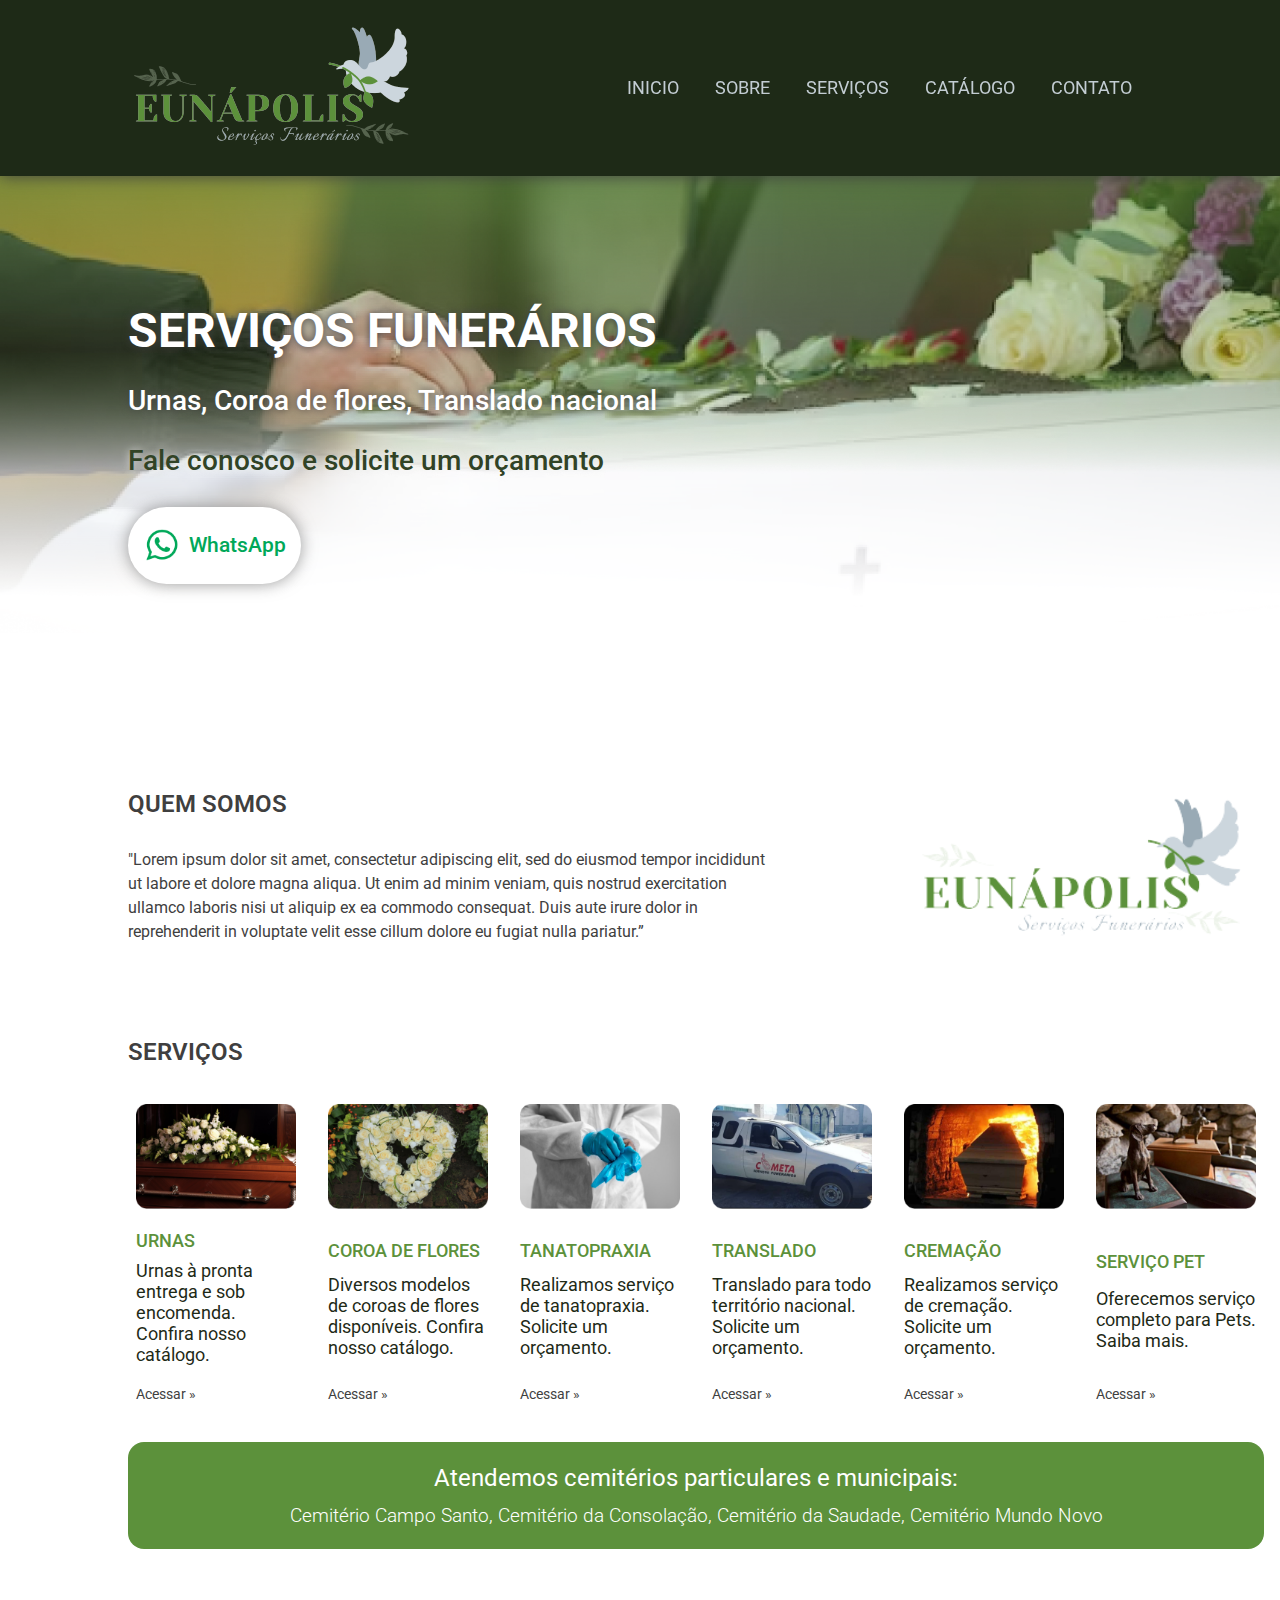
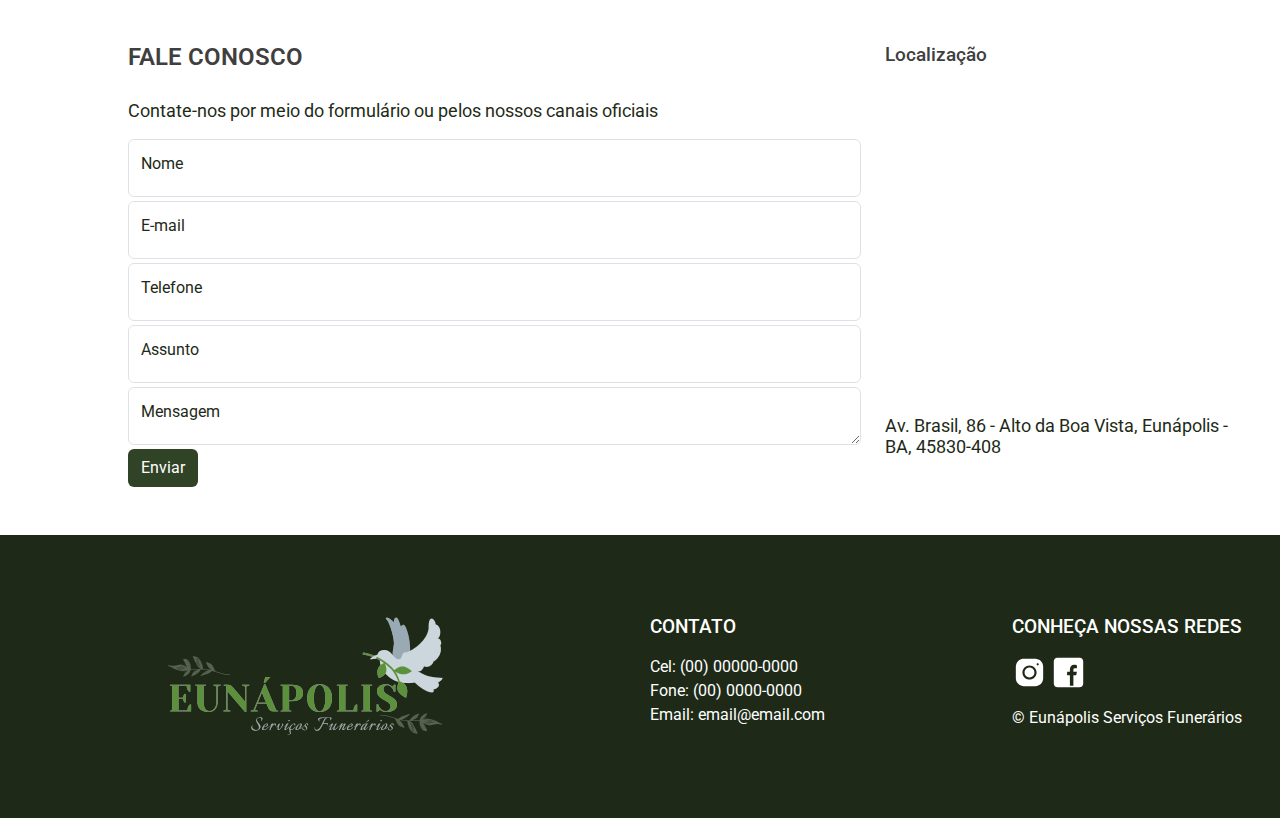
==== commit ffd51514: "Responsividade - página principal" ====
--- a/index.html
+++ b/index.html
@@ -37,7 +37,7 @@
   <link rel="icon" href="imagens/pombo.png" />
 </head>
 
-<body>
+<body class="position-absolute">
   <!-- CABEÇALHO -->
   <header id="header">
     
@@ -59,7 +59,7 @@
     <!-- SOBRE -->
     <section class="about" id="about">
       <div class="row">
-        <div class="col-7 me-5">
+        <div class="col-7">
           <h2>QUEM SOMOS</h2>
           <p>
             "Lorem ipsum dolor sit amet, consectetur adipiscing elit, sed do
@@ -82,11 +82,11 @@
         <li class="card-service">
           <div>
             <img src="imagens/urna.png" alt="" />
+          </div>
+          <div>
             <div>
               <h3 class="serviceTitle">URNAS</h3>
             </div>
-          </div>
-          <div>
             <p>
               Urnas à pronta entrega e sob encomenda. Confira nosso catálogo.
             </p>
@@ -96,11 +96,11 @@
         <li class="card-service">
           <div>
             <img src="imagens/coroa_de_flor.png" alt="" />
+          </div>
+          <div>
             <div>
               <h3 class="serviceTitle">COROA DE FLORES</h3>
             </div>
-          </div>
-          <div>
             <p>
               Diversos modelos de coroas de flores disponíveis. Confira nosso
               catálogo.
@@ -111,11 +111,11 @@
         <li class="card-service">
           <div>
             <img src="imagens/tanatopraxia.png" alt="" />
+          </div>
+          <div>
             <div>
               <h3 class="serviceTitle">TANATOPRAXIA</h3>
             </div>
-          </div>
-          <div>
             <p>Realizamos serviço de tanatopraxia. Solicite um orçamento.</p>
             <a href="">Acessar &raquo;</a>
           </div>
@@ -123,11 +123,11 @@
         <li class="card-service">
           <div>
             <img src="imagens/translado.png" alt="" />
+          </div>
+          <div>
             <div>
               <h3 class="serviceTitle">TRANSLADO</h3>
             </div>
-          </div>
-          <div>
             <p>
               Translado para todo território nacional. Solicite um orçamento.
             </p>
@@ -137,11 +137,11 @@
         <li class="card-service">
           <div>
             <img src="imagens/cremação.png" alt="" />
+          </div>
+          <div>
             <div>
               <h3 class="serviceTitle">CREMAÇÃO</h3>
             </div>
-          </div>
-          <div>
             <p>Realizamos serviço de cremação. Solicite um orçamento.</p>
             <a href="">Acessar &raquo;</a>
           </div>
@@ -149,11 +149,11 @@
         <li class="card-service">
           <div>
             <img src="imagens/pet.png" alt="" />
+          </div>
+          <div>
             <div>
               <h3 class="serviceTitle">SERVIÇO PET</h3>
             </div>
-          </div>
-          <div>
             <p>Oferecemos serviço completo para Pets. Saiba mais.</p>
             <a href="">Acessar &raquo;</a>
           </div>
--- a/style.css
+++ b/style.css
@@ -15,11 +15,13 @@
     --color-light-gray: #c3cdd3;
     --color-green: #314326;
     --color-custom: #5c913b;
+    --navbar-toggler-icon: url(imagens/menuIcon.png);
     font-family: "Roboto", sans-serif;
     font-style: normal;
     margin: 0%;
     padding: 0%; 
     scroll-behavior: smooth;
+
 }
 
 main {
@@ -57,7 +59,7 @@
 #contact,
 #urnas {
     padding: 3rem 8rem;
-    width: 100vw;
+    width: 100%;
 }
 
 /* navigation */
@@ -81,20 +83,21 @@
 
 .header {
     display: flex;
-    justify-content: space-around;
+    justify-content: flex-end;
     align-items: center;
 }
 
-.header li {
+.header div {
     list-style: none;
     display: inline;
-    margin: 0 20px;
-    font-size: 1.2rem;
+    margin: 0 1rem;
+    font-size: 1.15rem;
     font-weight: 400;
 }
 
-.header li a {
+.menu a {
     color: var(--color-light-gray);
+    margin: 1rem;
 }
 
 /* home */
@@ -162,7 +165,7 @@
     position: relative;
     z-index: 0;
     height: 2.25rem;
-    margin-right: 1rem;
+    margin-right: 0.5rem;
 }
 
 /* about */
@@ -171,6 +174,10 @@
     justify-content: space-between;
     color: var(--color-gray);
     line-height: 1.5em;
+}
+
+.about div {
+    justify-content: space-between;
 }
 
 .about img {
@@ -194,7 +201,7 @@
 .servicos {
     display: flex;
     justify-content: space-around;
-    height: 300px ;
+    min-height: 300px ;
     color: var(--color-white);
 }
 
@@ -334,3 +341,145 @@
     font-size: 1.2rem;
     margin-bottom: 1rem;
 }
+
+@media(max-width: 1200px) {    
+    /* navigation */
+    nav img{
+        width: 85%;
+    }
+    
+    .header div {
+        list-style: none;
+        display: inline;
+        margin: 0 0.8rem;
+        font-size: 1.1rem;
+        font-weight: 400;
+    }
+    
+    .menu a {
+        color: var(--color-light-gray);
+        margin: 0.8rem;
+    }
+    
+    /* home */
+    .show .btn {
+        width: 13.5vw;
+        height: 8.5vh;
+        font-size: 1.2rem;
+    }
+
+    .show .btn img {
+        height: 2.15rem;
+        margin-right: 0.5rem;
+    }
+
+    /* about */
+    .about p {
+        font-size: 1.1rem;
+    }
+}
+
+@media(max-width: 992px) {
+    /* navigation */
+    .navbar-toggler {
+        border: none;
+        transition: 0.2s;
+    }
+
+    .navbar-toggler:focus {
+        box-shadow: none;
+        border: 1px solid white;
+        transition: 0.2s;
+    }
+
+    .navbar-toggler-icon {
+        background-image: var(--navbar-toggler-icon);
+    }
+
+    .header {
+        justify-content: center;
+    }
+
+    .header div {
+        display: flex;
+        align-items: center;
+    }
+
+    /* home */
+    .banner {
+        display: flex;
+        flex-direction: column;
+        align-items: center;
+    }
+
+    .show .btn {
+        width: 17.5vw;
+        height: 8.5vh;
+        font-size: 1.2rem;
+    }
+
+    .show .btn img {
+        height: 2.15rem;
+        margin-right: 0.5rem;
+    }
+}
+
+@media(max-width: 850px) {
+    /* home */
+    .show .btn {
+        width: 20vw;
+    }
+}
+
+@media(max-width: 768px) {
+    /* home */
+    .show .btn {
+        width: 24vw;
+        height: 8.5vh;
+        font-size: 1.3rem;
+    }
+
+    /* about */
+    .about div {
+        margin: 0 !important;
+    }
+
+    .about p {
+        font-size: 1.3rem;
+    }
+
+    /* contact */
+    .contact p,
+    .contact label {
+        font-size: 1.2rem;
+    }
+}
+
+@media(max-width: 700px) {
+    #about,
+    #service,
+    #contact,
+    #urnas {
+        padding: 3rem 4rem;
+    }
+    /* services */
+    .servicos {
+        flex-direction: column;
+    }
+
+    .card-service {
+        display: flex;
+    }
+
+    .servicos li {
+        margin: 1rem 0;
+    }
+    
+    .servicos li:first-child {
+        margin-top: 0;
+    }
+    
+    .servicos li:last-child {
+        margin-bottom: 0;
+    }
+}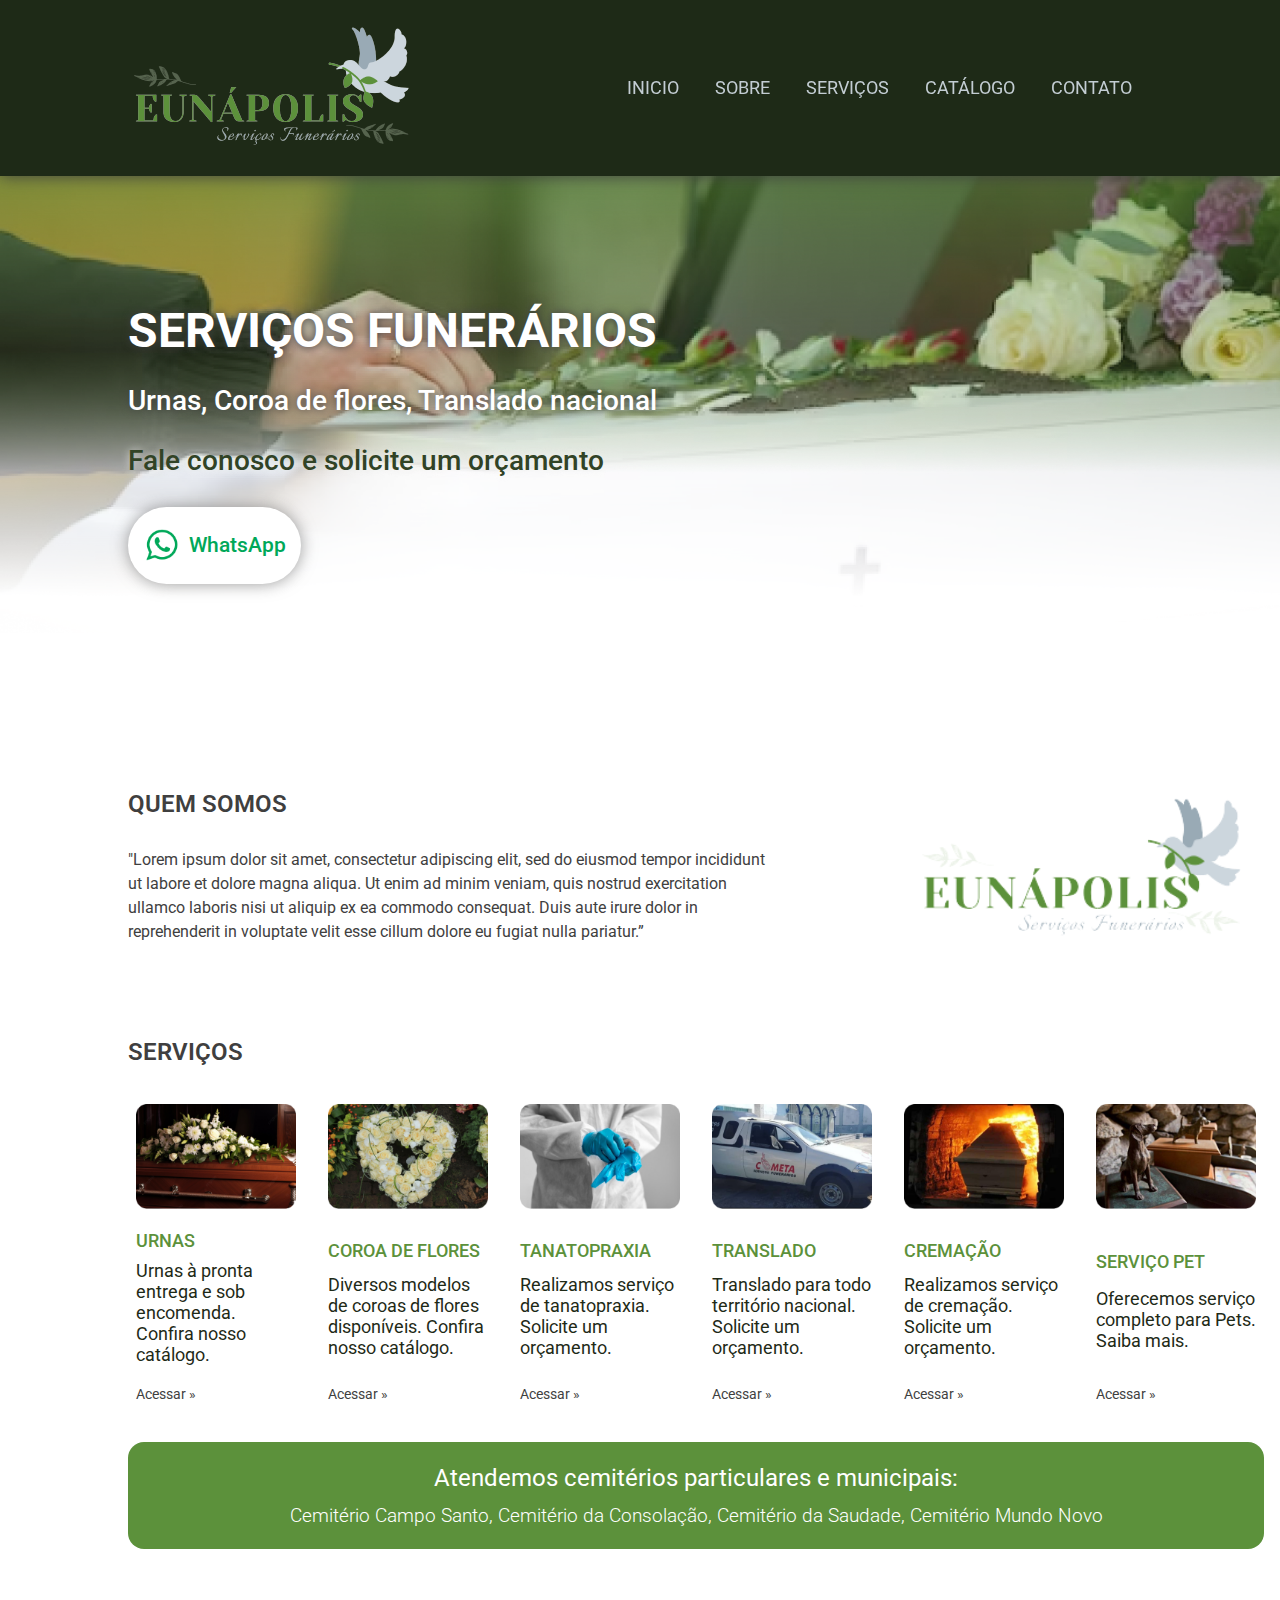
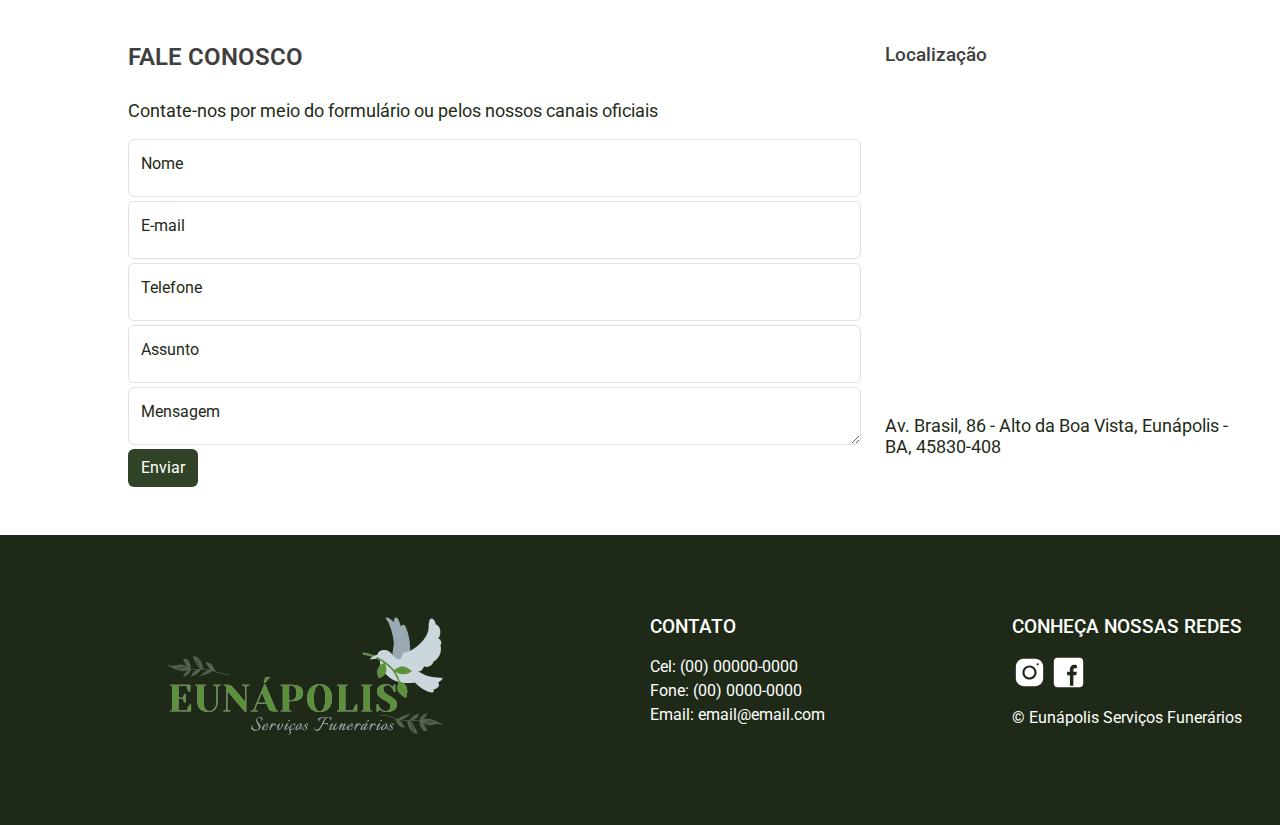
==== commit 7e6ab027: "Resposividade - página principal" ====
--- a/index.html
+++ b/index.html
@@ -167,7 +167,7 @@
     <!-- CONTATO -->
     <section class="contact" id="contact">
       <div class="row">
-        <div class="col-8">
+        <div class="col-8 forms">
           <div>
             <h2>FALE CONOSCO</h2>
             <p>Contate-nos por meio do formulário ou pelos nossos canais oficiais</p>
@@ -198,7 +198,7 @@
             </form>
           </div>
         </div>
-        <div class="comunica_texto_contato col-4">
+        <div class="location col-4">
           <h4>Localização</h4>
           <div class="mb-3">
             <iframe src="https://www.google.com/maps/embed?pb=!1m18!1m12!1m3!1d3827.7071858144154!2d-39.57682062306357!3d-16.388871997465603!2m3!1f0!2f0!3f0!3m2!1i1024!2i768!4f13.1!3m3!1m2!1s0x7366de176ff220f%3A0x27ff2ff4bc3f4500!2sAv.%20Brasil%2C%2086%20-%20Alto%20da%20Boa%20Vista%2C%20Eun%C3%A1polis%20-%20BA%2C%2045830-408!5e0!3m2!1spt-BR!2sbr!4v1711850616106!5m2!1spt-BR!2sbr" width="400" height="300" style="border:0;" allowfullscreen="" loading="lazy" referrerpolicy="no-referrer-when-downgrade"></iframe>
--- a/style.css
+++ b/style.css
@@ -462,6 +462,39 @@
     #urnas {
         padding: 3rem 4rem;
     }
+
+    /* header */
+    #header {
+        padding: 0.5rem 3rem;
+    }
+
+    /* home */
+    .banner {
+        padding: 4rem 8rem;
+    }
+    
+    .titleShow {
+        font-size: 2.75rem;
+    }
+
+    .banner h1,
+    .banner h2 {
+        margin-bottom: 1.5rem;
+    }
+
+    .show .btn {
+        width: 65%;
+    }
+
+    /* about */
+    #about .row div:last-child {
+        display: none !important;
+    }
+
+    #about .row div:first-child {
+        width: 100%;
+    }
+
     /* services */
     .servicos {
         flex-direction: column;
@@ -471,6 +504,11 @@
         display: flex;
     }
 
+    .card-service div:first-child {
+        width: fit-content;
+        margin-right: 2rem;
+    }
+
     .servicos li {
         margin: 1rem 0;
     }
@@ -482,4 +520,36 @@
     .servicos li:last-child {
         margin-bottom: 0;
     }
+
+    /* contact */
+    .contact .row {
+        flex-direction: column-reverse;
+    }
+
+    .forms,
+    .location {
+        width: 100%;
+    }
+
+    .location iframe {
+        width: 100%;
+    }
+
+    .forms div:first-child {
+        margin-top: 2rem;
+    }
+
+    /* footer */
+    .footer {
+        flex-direction: column;
+        padding: 4rem;
+    }
+
+    .footer div:first-child {
+        display: none;
+    }
+
+    .footer div:last-child {
+        margin-top: 3rem;
+    }
 }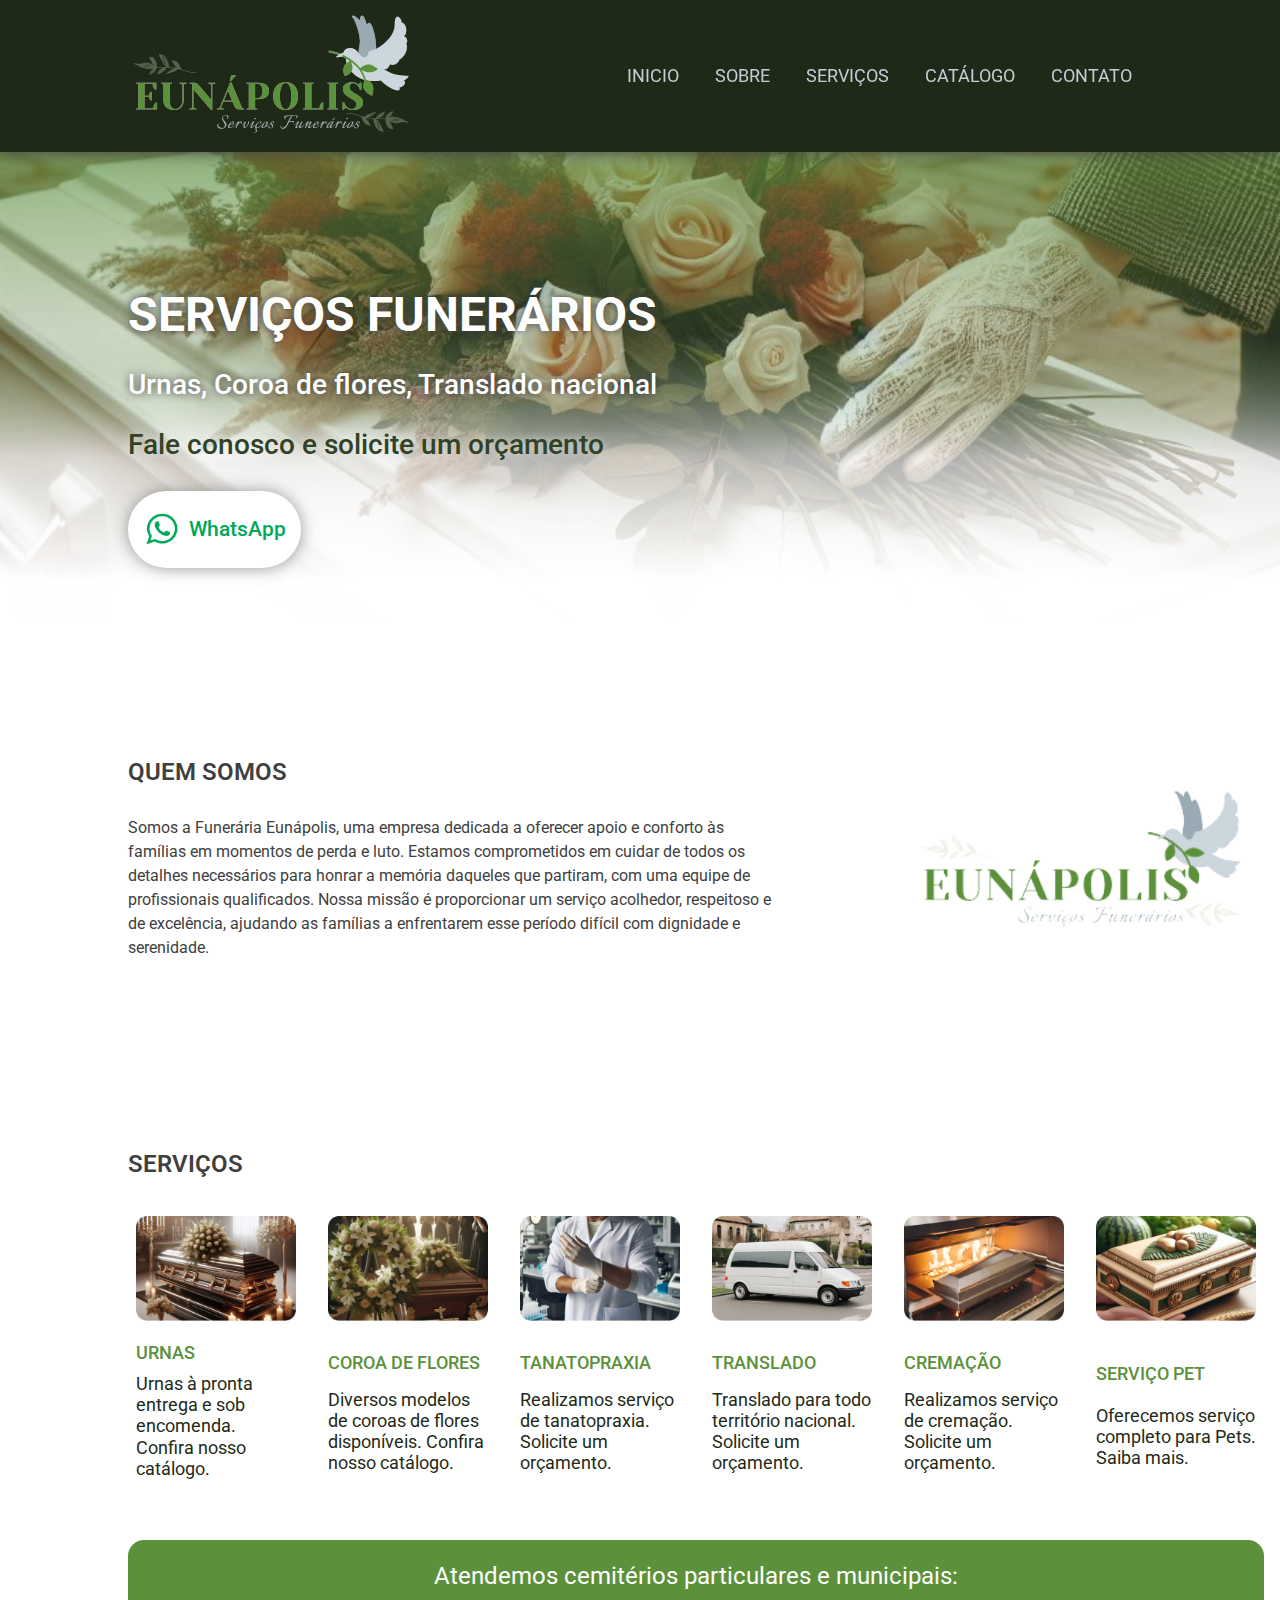
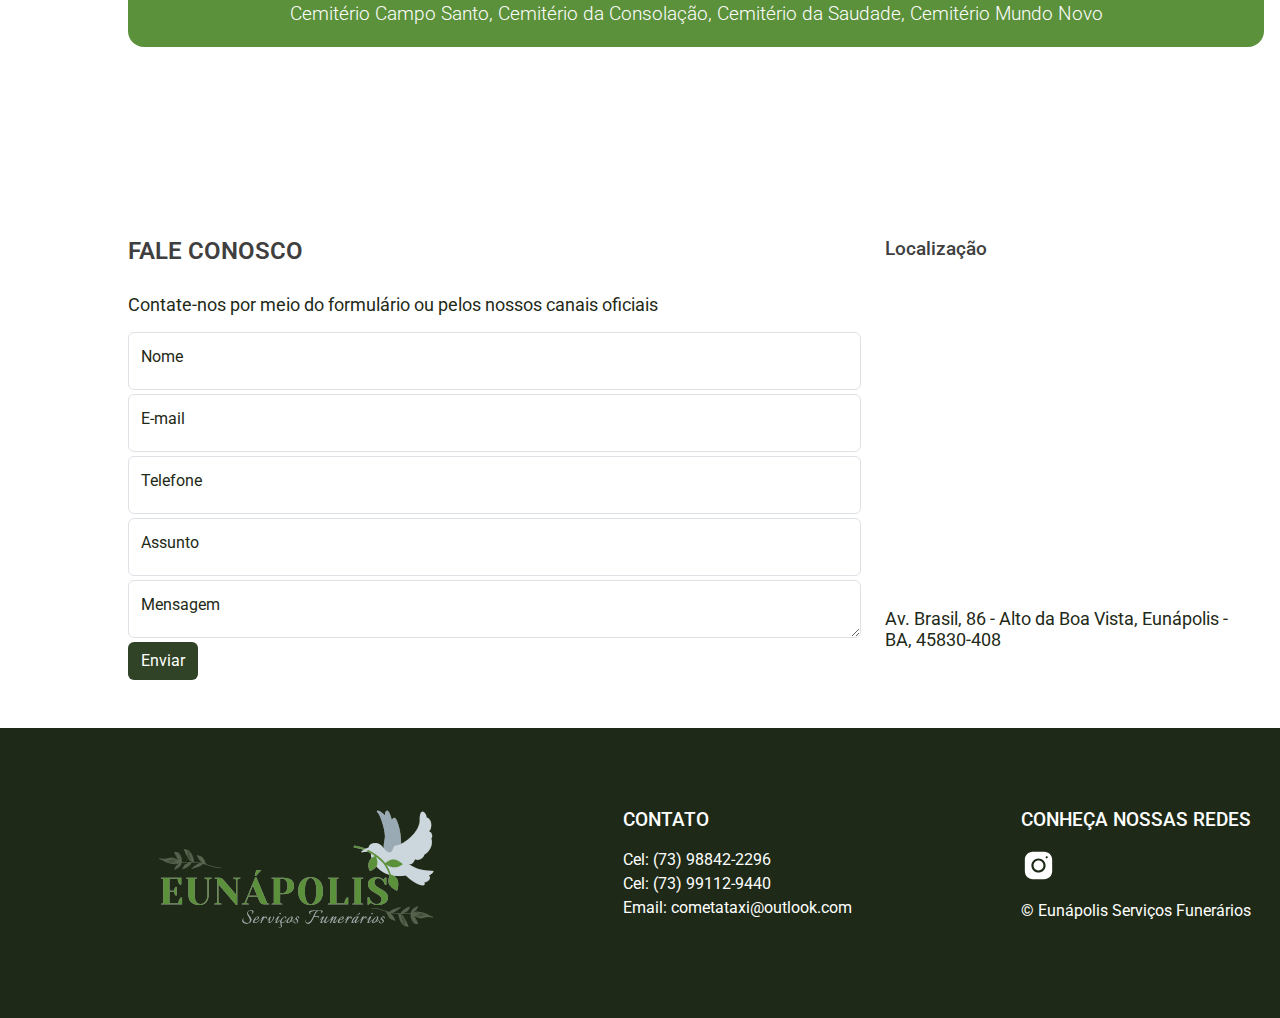
==== commit 1d066121: "Informações de contato" ====
--- a/index.html
+++ b/index.html
@@ -23,6 +23,7 @@
       $("#footer").load("footer.html");
     });
   </script>
+  <script defer src="main.js"></script>
 
   <!-- style -->
   <link rel="stylesheet" href="reset.css" />
@@ -45,7 +46,7 @@
   <!-- CONTEÚDO -->
   <main>
     <section class="show" id="home">
-      <img src="imagens/Rectangle 9.png" alt="" class="imgFundo" />
+      <img src="imagens/fundo.jpg" alt="" class="imgFundo" />
       <img src="imagens/Rectangle 11.png" alt="" class="imgFrot" />
       <div class="banner">
         <h1 class="titleShow">SERVIÇOS FUNERÁRIOS</h1>
@@ -53,7 +54,7 @@
           Urnas, Coroa de flores, Translado nacional
         </h2>
         <h2 class="subtittleShow2">Fale conosco e solicite um orçamento</h2>
-        <a href="" class="btn"><img src="imagens/whatsappLogo.png" alt="Logo WhatsApp">WhatsApp</a>
+        <a href="https://wa.me/5573988422296" class="btn"  target="_blank"><img src="imagens/whatsappLogo.png" alt="Logo WhatsApp">WhatsApp</a>
       </div>
     </section>
     <!-- SOBRE -->
@@ -62,12 +63,7 @@
         <div class="col-7">
           <h2>QUEM SOMOS</h2>
           <p>
-            "Lorem ipsum dolor sit amet, consectetur adipiscing elit, sed do
-            eiusmod tempor incididunt ut labore et dolore magna aliqua. Ut enim ad
-            minim veniam, quis nostrud exercitation ullamco laboris nisi ut
-            aliquip ex ea commodo consequat. Duis aute irure dolor in
-            reprehenderit in voluptate velit esse cillum dolore eu fugiat nulla
-            pariatur.”
+            Somos a Funerária Eunápolis, uma empresa dedicada a oferecer apoio e conforto às famílias em momentos de perda e luto. Estamos comprometidos em cuidar de todos os detalhes necessários para honrar a memória daqueles que partiram, com uma equipe de profissionais qualificados. Nossa missão é proporcionar um serviço acolhedor, respeitoso e de excelência, ajudando as famílias a enfrentarem esse período difícil com dignidade e serenidade.
           </p>
         </div>
         <div class="col-4 ms-5 d-flex align-items-center">
@@ -81,7 +77,7 @@
       <ul class="servicos">
         <li class="card-service">
           <div>
-            <img src="imagens/urna.png" alt="" />
+            <img src="imagens/urna.png" alt="Representação de uma urna funerária gerada por IA. Fonte: Microsoft Designer" />
           </div>
           <div>
             <div>
@@ -90,12 +86,11 @@
             <p>
               Urnas à pronta entrega e sob encomenda. Confira nosso catálogo.
             </p>
-            <a href="">Acessar &raquo;</a>
-          </div>
-        </li>
-        <li class="card-service">
-          <div>
-            <img src="imagens/coroa_de_flor.png" alt="" />
+          </div>
+        </li>
+        <li class="card-service">
+          <div>
+            <img src="imagens/coroaDeFlor.png" alt="Representação de uma coroa de flores gerada por IA. Fonte: Microsoft Designer" />
           </div>
           <div>
             <div>
@@ -105,24 +100,22 @@
               Diversos modelos de coroas de flores disponíveis. Confira nosso
               catálogo.
             </p>
-            <a href="">Acessar &raquo;</a>
-          </div>
-        </li>
-        <li class="card-service">
-          <div>
-            <img src="imagens/tanatopraxia.png" alt="" />
+          </div>
+        </li>
+        <li class="card-service">
+          <div>
+            <img src="imagens/tanatopraxia.png" alt="Representação de um profissional de tanatopraxia colocando luvas gerada por IA. Fonte: Microsoft Designer" />
           </div>
           <div>
             <div>
               <h3 class="serviceTitle">TANATOPRAXIA</h3>
             </div>
             <p>Realizamos serviço de tanatopraxia. Solicite um orçamento.</p>
-            <a href="">Acessar &raquo;</a>
-          </div>
-        </li>
-        <li class="card-service">
-          <div>
-            <img src="imagens/translado.png" alt="" />
+          </div>
+        </li>
+        <li class="card-service">
+          <div>
+            <img src="imagens/translado.png" alt="Representação de um carro funerário gerada por IA. Fonte: Canva Magic Studio" />
           </div>
           <div>
             <div>
@@ -131,31 +124,28 @@
             <p>
               Translado para todo território nacional. Solicite um orçamento.
             </p>
-            <a href="">Acessar &raquo;</a>
-          </div>
-        </li>
-        <li class="card-service">
-          <div>
-            <img src="imagens/cremação.png" alt="" />
+          </div>
+        </li>
+        <li class="card-service">
+          <div>
+            <img src="imagens/cremação.png" alt="Representação de uma urna funerária sendo cremada gerada por IA. Fonte: Canva Magic Studio" />
           </div>
           <div>
             <div>
               <h3 class="serviceTitle">CREMAÇÃO</h3>
             </div>
             <p>Realizamos serviço de cremação. Solicite um orçamento.</p>
-            <a href="">Acessar &raquo;</a>
-          </div>
-        </li>
-        <li class="card-service">
-          <div>
-            <img src="imagens/pet.png" alt="" />
+          </div>
+        </li>
+        <li class="card-service">
+          <div>
+            <img src="imagens/pet.png" alt="Representação de uma urna funerária para pet gerada por IA. Fonte: Microsoft Designer" />
           </div>
           <div>
             <div>
               <h3 class="serviceTitle">SERVIÇO PET</h3>
             </div>
             <p>Oferecemos serviço completo para Pets. Saiba mais.</p>
-            <a href="">Acessar &raquo;</a>
           </div>
         </li>
       </ul>
@@ -173,28 +163,28 @@
             <p>Contate-nos por meio do formulário ou pelos nossos canais oficiais</p>
           </div>
           <div>
-            <form action="">
-              <div class="form-floating mb-1">
-                <input type="text" class="form-control" id="name" placeholder="Olício Dias">
+            <form action="https://formsubmit.co/ajax/paam.vic19@gmail.com" method="POST" data-form>
+              <div class="form-floating mb-1">
+                <input type="text" class="form-control" id="name" name="Nome" placeholder="Olício Dias" required>
                 <label for="name">Nome</label>
               </div>
               <div class="form-floating mb-1">
-                <input type="email" class="form-control" id="email" placeholder="nome@exemplo.com">
+                <input type="email" class="form-control" id="email" name="E-mail" placeholder="nome@exemplo.com" required>
                 <label for="email">E-mail</label>
               </div>
               <div class="form-floating mb-1">
-                <input type="text" class="form-control" id="phone" placeholder="(99) 99999-9999">
+                <input type="text" class="form-control" id="phone" name="Telefone" placeholder="(99) 99999-9999">
                 <label for="phone">Telefone</label>
               </div>
               <div class="form-floating mb-1">
-                <input type="text" class="form-control" id="subject" placeholder="Orçamento">
+                <input type="text" class="form-control" id="subject" name="Assunto" placeholder="Orçamento">
                 <label for="subject">Assunto</label>
               </div>
               <div class="form-floating mb-1">
-                <textarea class="form-control" placeholder="Descreva a mensagem" id="message"></textarea>
+                <textarea class="form-control" placeholder="Descreva a mensagem" name="Mensagem" id="message" rows="3" required></textarea>
                 <label for="message">Mensagem</label>
               </div>
-              <button type="submit" class="btn">Enviar</button>
+              <button type="submit" class="btn" id="btn-submit" data-button>Enviar</button>
             </form>
           </div>
         </div>
--- a/style.css
+++ b/style.css
@@ -31,7 +31,7 @@
 }
 
 header {
-    padding: 0.75rem 6.5rem;
+    padding: 0 6.5rem;
 }
 
 section {
@@ -39,7 +39,7 @@
 }
 
 section:first-child {
-    margin-top: 3.5rem;
+    margin-top: 2.5rem;
 }
 
 a {
@@ -56,7 +56,15 @@
 
 #about,
 #service,
-#contact,
+#contact {
+    padding: 12rem 8rem 0;
+    width: 100%;
+}
+
+#contact {
+    padding-bottom: 3rem;
+}
+
 #urnas {
     padding: 3rem 8rem;
     width: 100%;
@@ -118,7 +126,7 @@
 }
 
 .banner {
-    padding: 10rem 8rem;
+    padding: 10rem 8rem 0;
 }
 
 .banner h1, 
@@ -308,21 +316,20 @@
     background-color: var(--color-custom);
 }
 
+.contact .btn:disabled {
+    cursor: not-allowed;
+}
+
 /* catálogo */
-.exposition .col {
-    width: 20%;
+.exposition .container {
+    display: flex;
+    flex-wrap: wrap;
+    justify-content: center;
 }
 
 .exposition .card {
     border-radius: 1rem;
-}
-
-.exposition .col:first-child {
-    margin-left: 0 !important;
-}
-
-.exposition .col:last-child {
-    margin-right: 0 !important;
+    margin: 1rem;
 }
 
 /* footer */
@@ -458,19 +465,26 @@
 @media(max-width: 700px) {
     #about,
     #service,
-    #contact,
+    #contact {
+        padding: 12rem 4rem 0;
+    }
+
+    #contact {
+        padding-bottom: 3rem;
+    }
+
     #urnas {
         padding: 3rem 4rem;
     }
 
     /* header */
     #header {
-        padding: 0.5rem 3rem;
+        padding: 0.5rem 2rem;
     }
 
     /* home */
     .banner {
-        padding: 4rem 8rem;
+        padding: 4rem 6rem 0;
     }
     
     .titleShow {
@@ -518,7 +532,7 @@
     }
     
     .servicos li:last-child {
-        margin-bottom: 0;
+        margin: 0;
     }
 
     /* contact */
